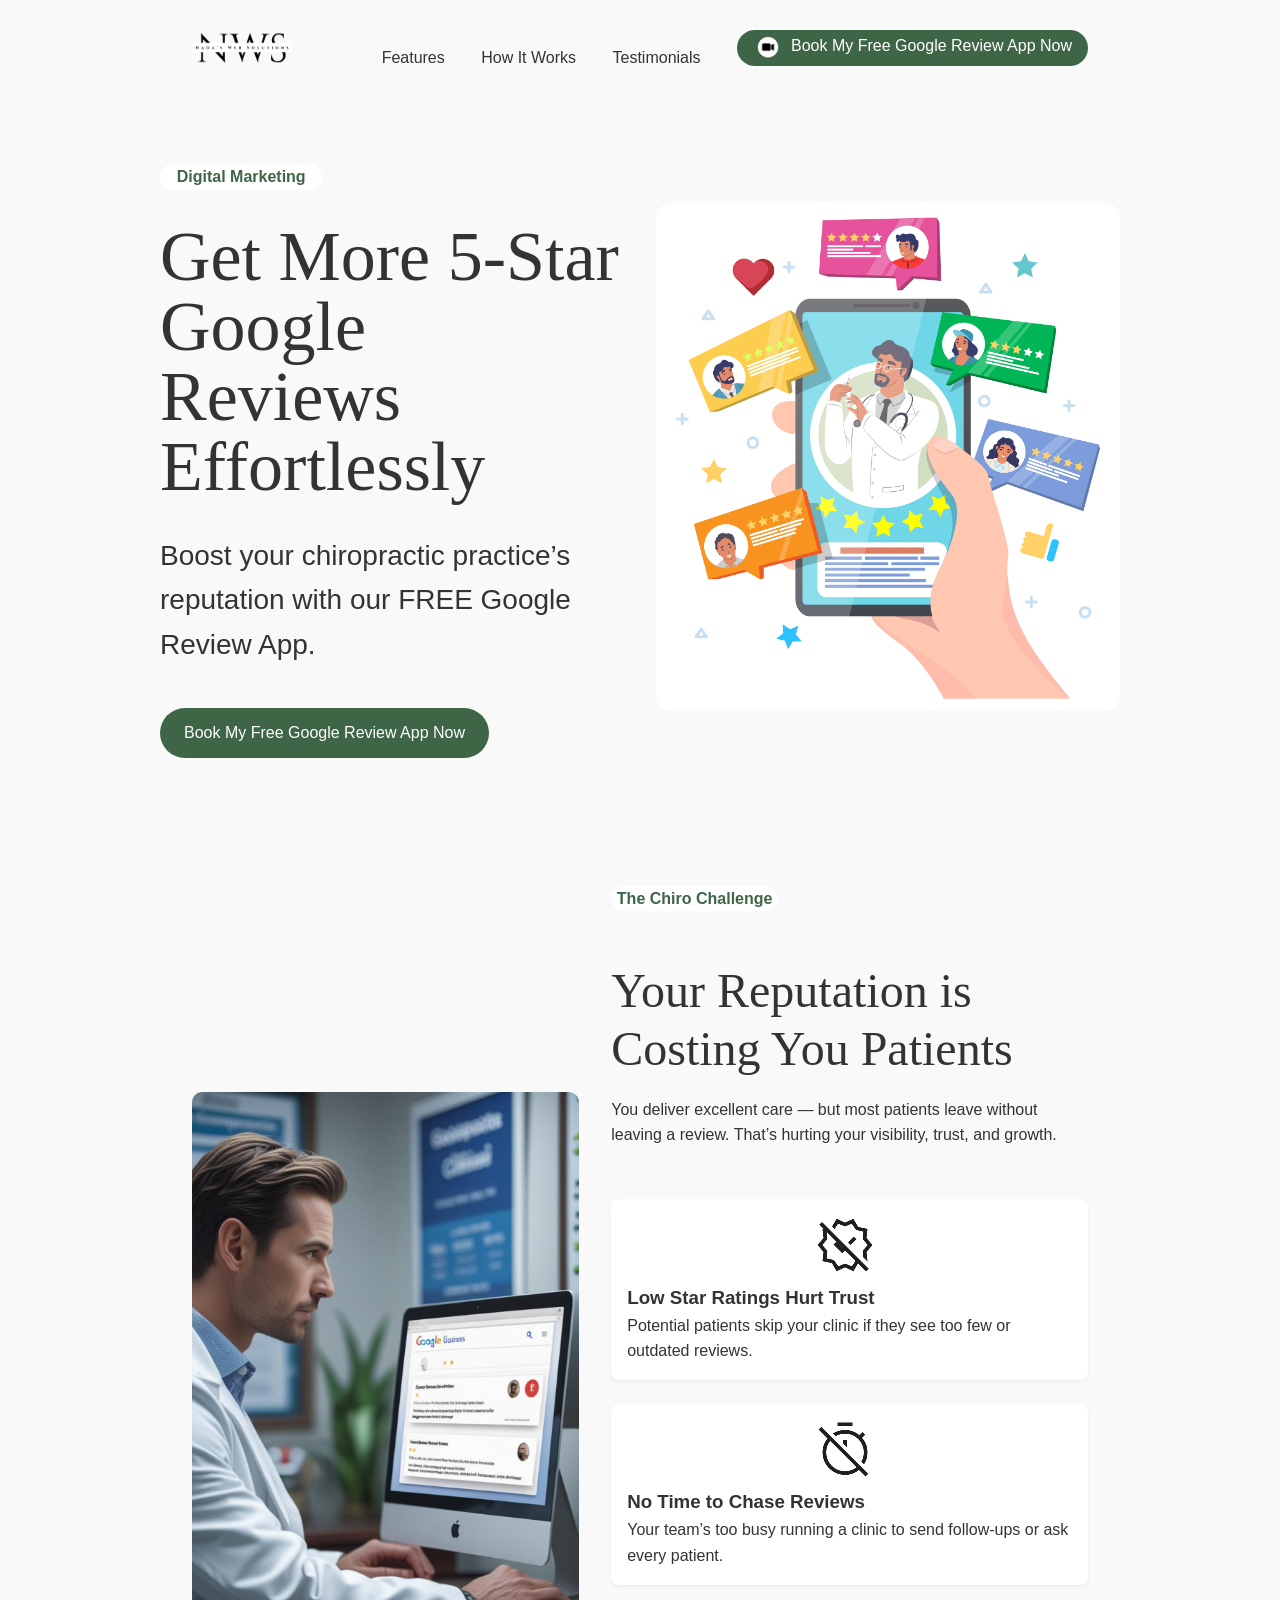
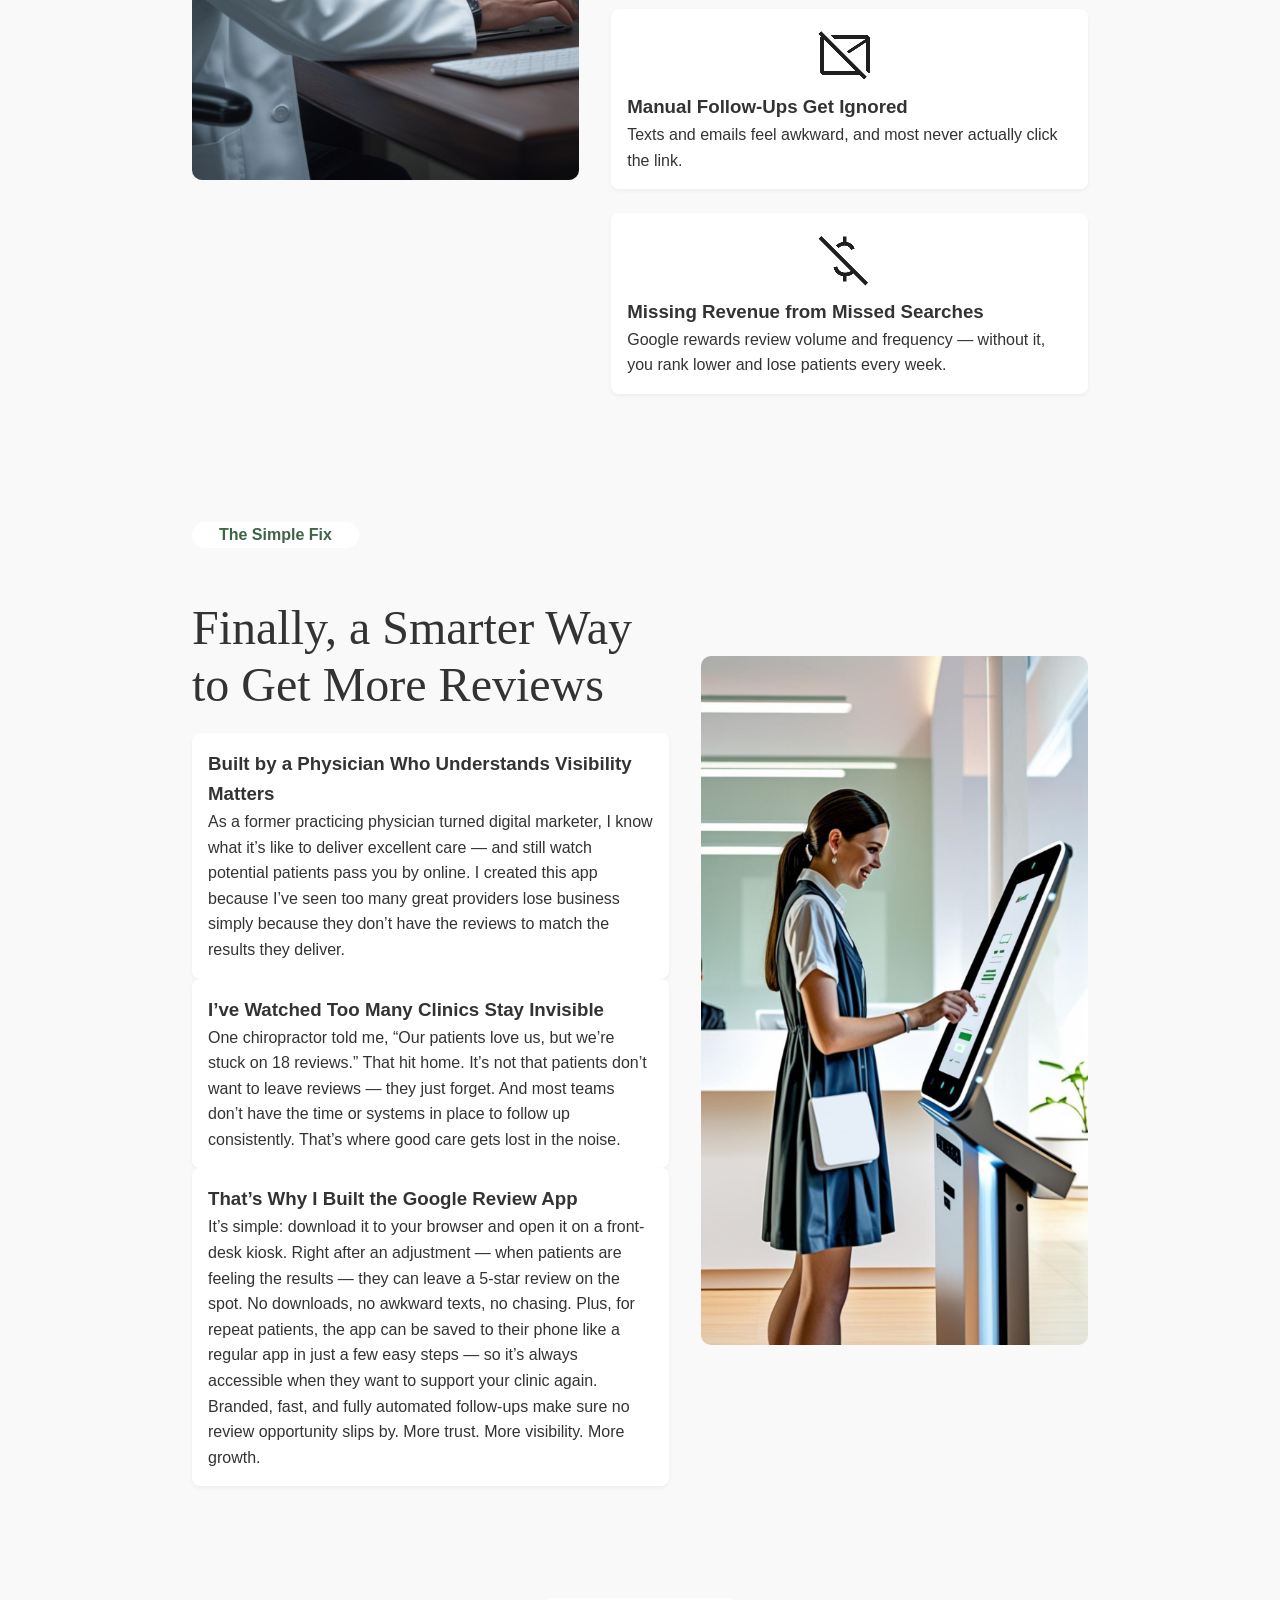
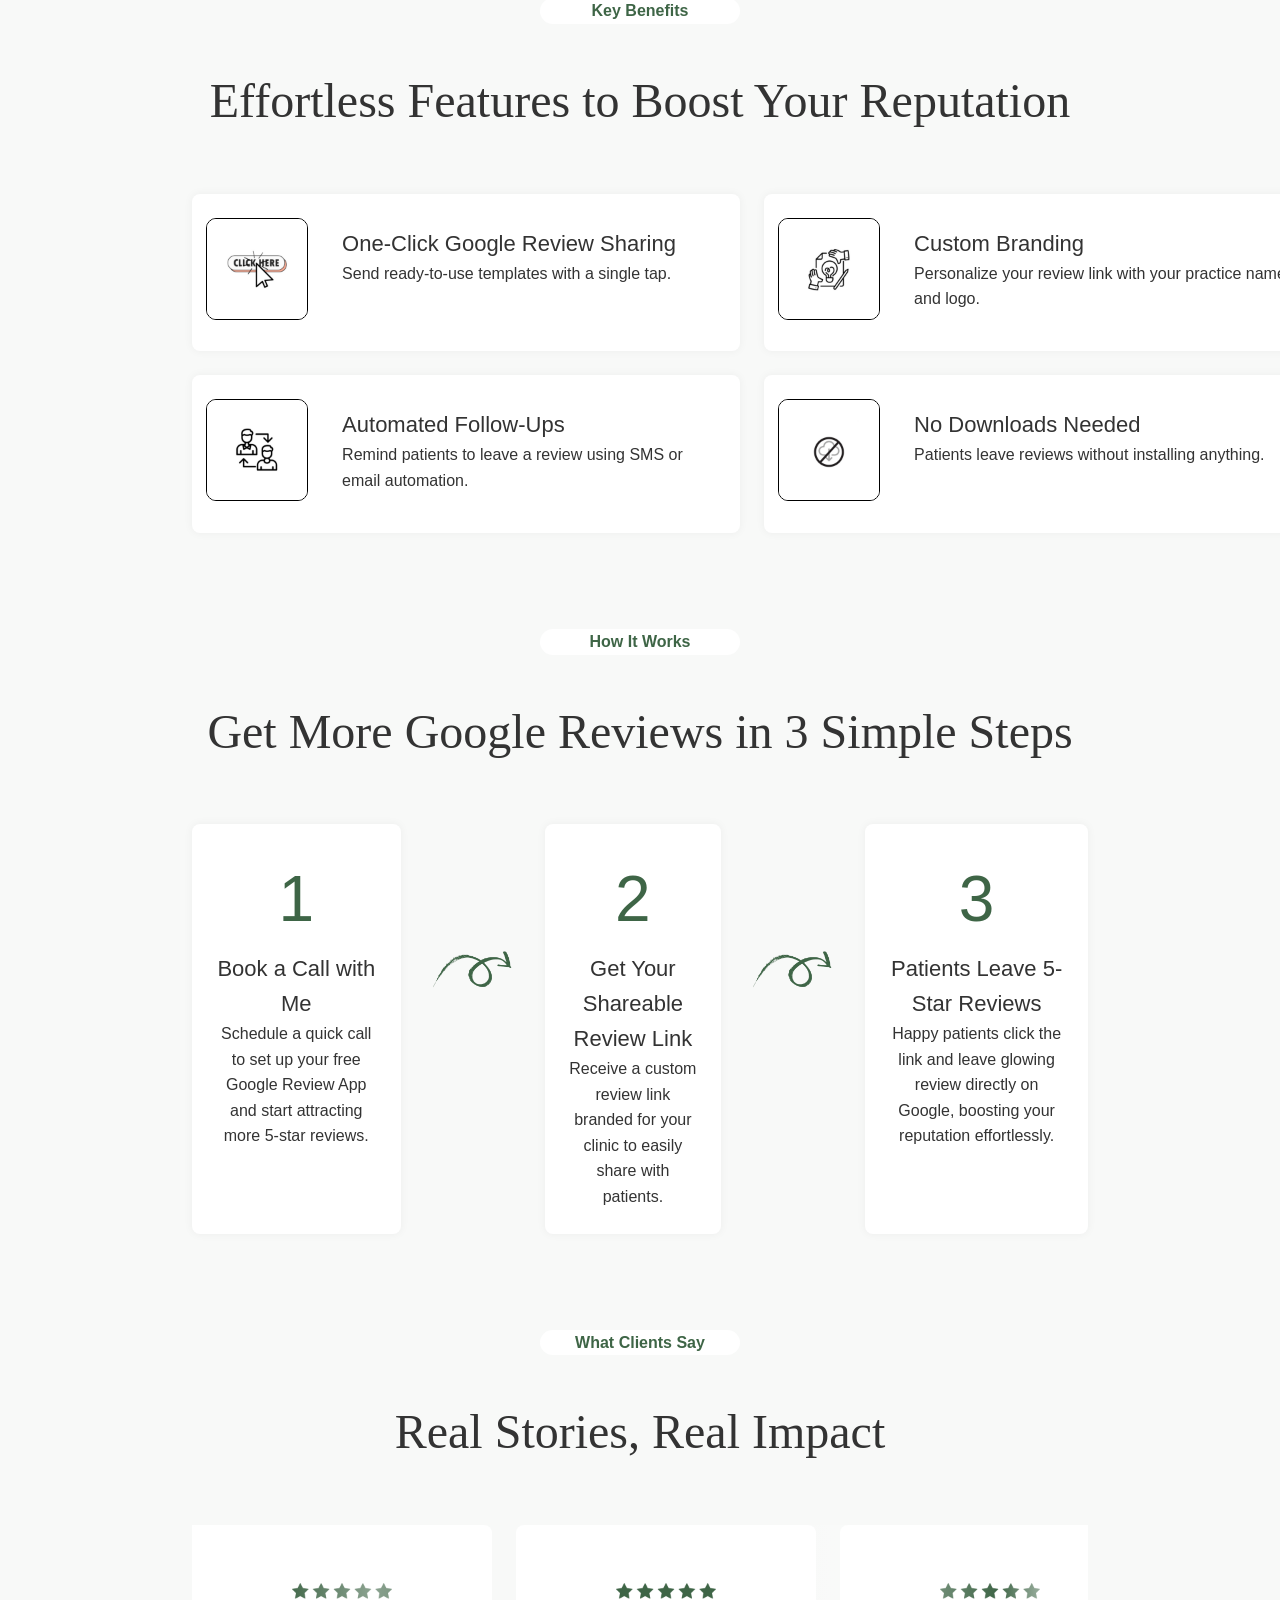
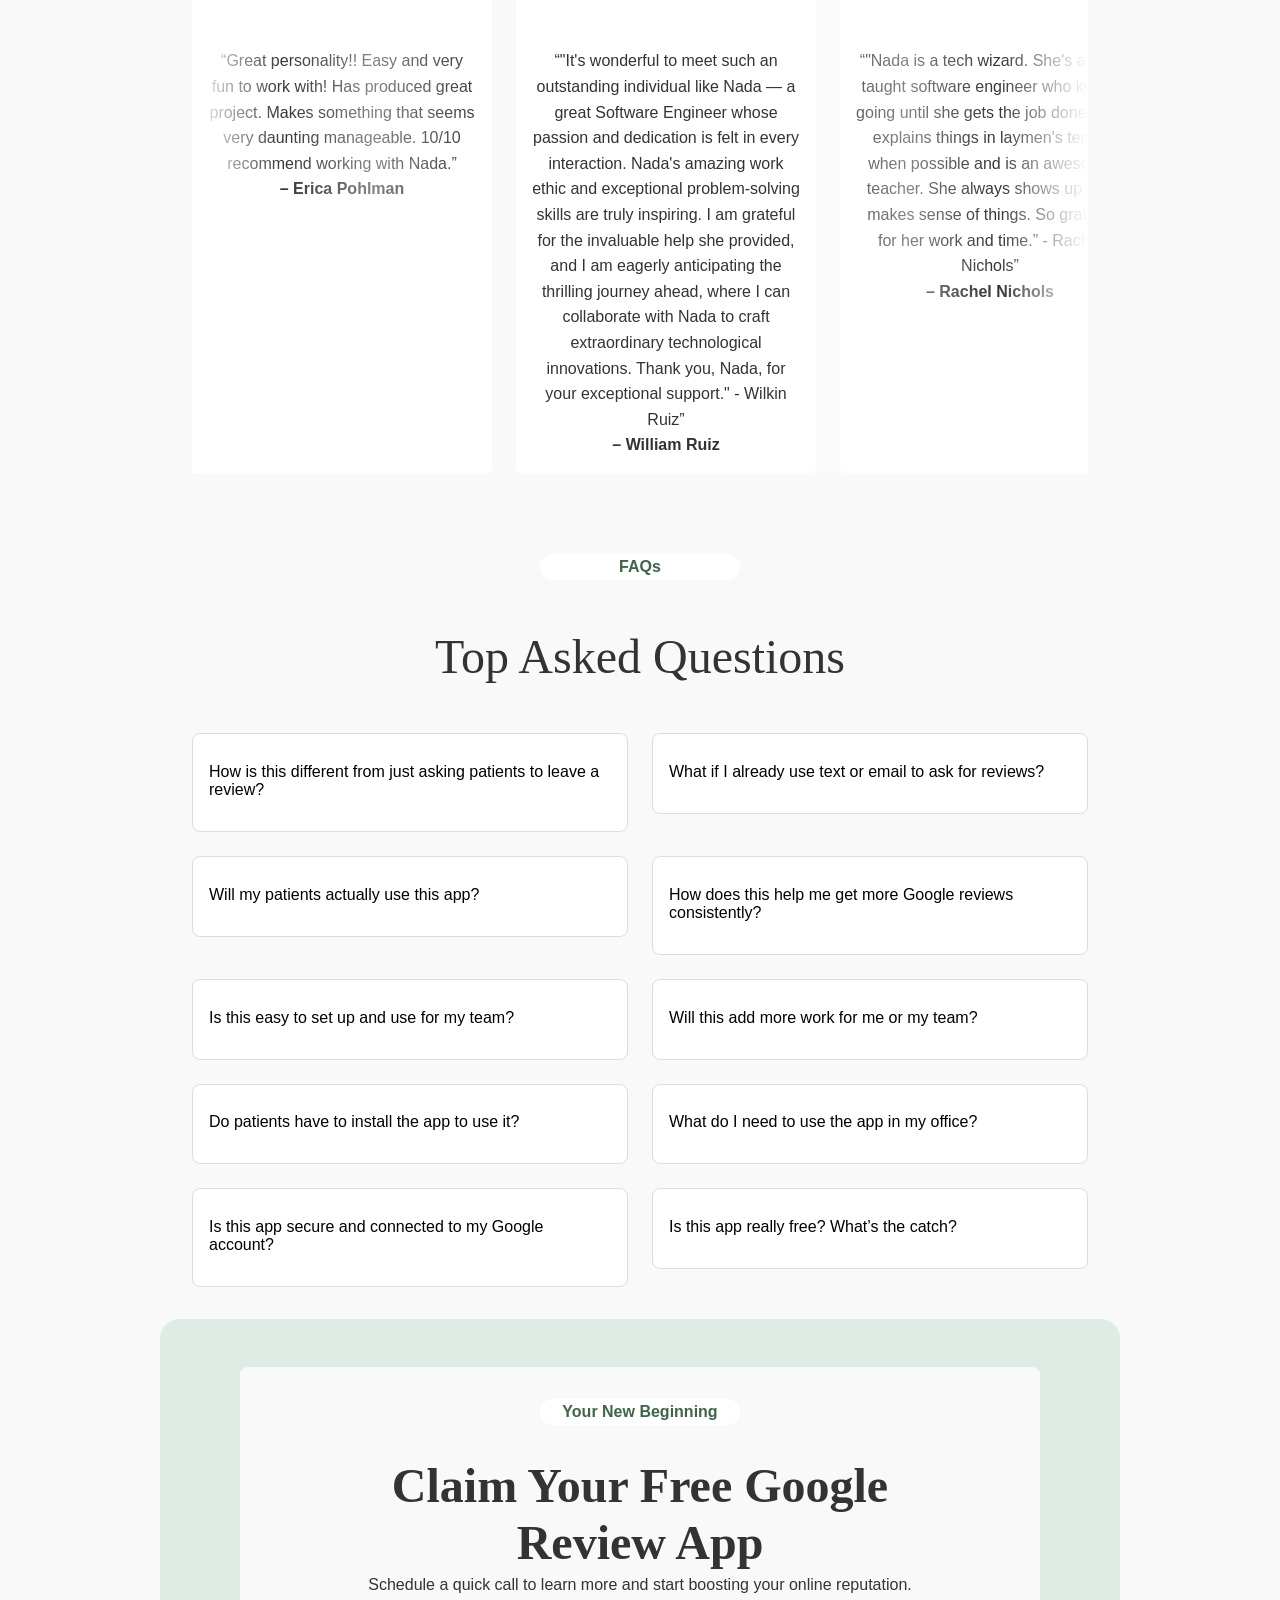
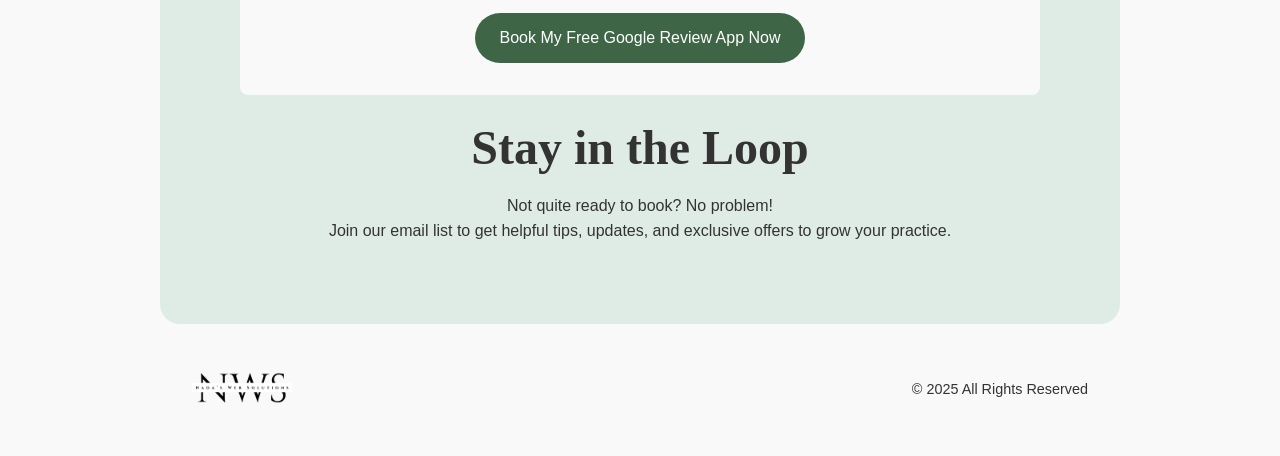
==== index.html @ aa02d586 "Initial commit; committing complete landing page to repo" ====
<!DOCTYPE html>
<html lang="en">
<head>
  <meta charset="UTF-8" />
  <meta name="viewport" content="width=device-width, initial-scale=1.0" />
  <title>Google Review App</title>
  <link rel="icon" href="favicon.png" type="image/png">
  <link rel="stylesheet" href="styles.css" />
</head>
<body>
  <header class="header">
        <div class="logo">
            <img src="Logo.png" alt="Nada's Web Solutions logo" class="logo"/>
        </div>
      
        <button class="menu-toggle" aria-label="Toggle menu">
            <span class="bar top"></span>
            <span class="bar middle"></span>
            <span class="bar bottom"></span>
        </button>

        <nav class="nav">
            <a href="#features">Features</a>
            <a href="#how-it-works">How It Works</a>
            <a href="#testimonials">Testimonials</a>
            <a href="https://calendly.com/ayronadas/30min" class="cta">
                <img src="video.png" alt="icon" class="nav-icon">
                <span class="cta-text">Book My Free Google Review App Now</span>
            </a>
        </nav>
  </header>

  <section class="hero" id="hero">
    <div class="hero-content">
      <h4>Digital Marketing</h4>
      <h1>Get More 5-Star Google Reviews Effortlessly</h1>
      <p>Boost your chiropractic practice’s reputation with our FREE Google Review App.</p>
      <a href="https://calendly.com/ayronadas/30min" class="btn-primary">Book My Free Google Review App Now</a>
    </div>
    <div class="hero-image">
      <img src="GoogelReview.jpg" alt="Illustration of mobile phone showing doctor getting 5-star reviews." />
    </div>
  </section>

  <section class="problem" id="problem">
        <div class="problem-image">
            <img src="problem-image.png" alt=""/>
        </div>
        <div class="problem-text">
            <h4>The Chiro Challenge</h4>
            <h2>Your Reputation is Costing You Patients</h2>
            <p>You deliver excellent care — but most patients leave without leaving a review. That’s hurting your visibility, trust, and growth.</p>
            <div class="problem-grid">
                <div class="problem-box">
                    <div class="problem-box-image">
                        <img src="trust.png" alt=""/>
                    </div>
                    <div>
                        <h3>Low Star Ratings Hurt Trust</h3>
                        <p>Potential patients skip your clinic if they see too few or outdated reviews.</p>
                    </div>
                </div>
                <div class="problem-box">
                    <div class="problem-box-image">
                        <img src="time.png" alt=""/>
                    </div>
                    <div>
                        <h3>No Time to Chase Reviews</h3>
                    <p>Your team’s too busy running a clinic to send follow-ups or ask every patient.</p>
                    </div>
                </div>
                <div class="problem-box">
                    <div class="problem-box-image">
                        <img src="email.png" alt=""/>
                    </div>
                    <div>
                       <h3>Manual Follow-Ups Get Ignored</h3>
                        <p>Texts and emails feel awkward, and most never actually click the link.</p>
                    </div>
                </div>
                <div class="problem-box">
                      <div class="problem-box-image">
                        <img src="money.png" alt=""/>
                    </div>
                    <div>
                        <h3>Missing Revenue from Missed Searches</h3>
                        <p>Google rewards review volume and frequency — without it, you rank lower and lose patients every week.</p>
                    </div>
                </div>
            </div>
        </div>
  </section>

  <section class="solution" id="solution">
    <div class="solution-text">
        <h4>The Simple Fix</h4>
        <h2>Finally, a Smarter Way to Get More Reviews</h2>
        <div class="solution-grid">
            <div class="solution-box">
                <h3>Built by a Physician Who <br class="mobile-break">Understands Visibility Matters</h3>
                <p>As a former practicing physician turned digital marketer, I know what it’s like to deliver excellent care — and still watch potential patients pass you by online. I created this app because I’ve seen too many great providers lose business simply because they don’t have the reviews to match the results they deliver.</p>
            </div>
            <div class="solution-box">
                <h3>I’ve Watched Too <br class="mobile-break">Many Clinics Stay Invisible</h3>
                <p>One chiropractor told me, “Our patients love us, but we’re stuck on 18 reviews.” That hit home. It’s not that patients don’t want to leave reviews — they just forget. And most teams don’t have the time or systems in place to follow up consistently. That’s where good care gets lost in the noise.</p>
            </div>
            <div class="solution-box">
                <h3>That’s Why I Built <br class="mobile-break">the Google Review App</h3>
                <p>It’s simple: download it to your browser and open it on a front-desk kiosk. Right after an adjustment — when patients are feeling the results — they can leave a 5-star review on the spot. No downloads, no awkward texts, no chasing. Plus, for repeat patients, the app can be saved to their phone like a regular app in just a few easy steps — so it’s always accessible when they want to support your clinic again. Branded, fast, and fully automated follow-ups make sure no review opportunity slips by. More trust. More visibility. More growth.</p>
            </div>
        </div>
    </div>
    <div class="solution-image">
        <img src="GoogleReviewApp.png" alt=""/>
    </div>
  </section>

  <section class="features" id="features">
    <h4>Key Benefits</h4>
    <h2>Effortless Features to Boost Your Reputation</h2>
    <div class="features-grid">
      <div class="feature-box">
            <div class="feature-image">
                <img src="oneclick.png"/>
            </div>
            <div class="feature-text">
                <h3>One-Click Google Review Sharing</h3>
                <p>Send ready-to-use templates with a single tap.</p>
            </div>
        </div>
        <div class="feature-box">
            <div class="feature-image">
                <img src="custombranding.png"/>
            </div>
            <div class="feature-text">
                <h3>Custom Branding</h3>
                <p>Personalize your review link with your practice name and logo.</p>
            </div>
        </div>
        <div class="feature-box">
            <div class="feature-image">
                <img src="automated.png"/>
            </div>
            <div class="feature-text">
                <h3>Automated Follow-Ups</h3>
                <p>Remind patients to leave a review using SMS or email automation.</p>
            </div>
      </div>
      <div class="feature-box">
            <div class="feature-image">
                <img src="nodownload.png"/>
            </div>
            <div class="feature-text">
                <h3>No Downloads Needed</h3>
                <p>Patients leave reviews without installing anything.</p>
            </div>
      </div>
    </div>
  </section>

  <section class="how-it-works" id="how-it-works">
    <h4>How It Works</h4>
    <h2>Get More Google Reviews in 3 Simple Steps</h2>
    <div class="steps">
        <div class="step">
            <h3>1</h3>
            <h5>Book a Call with Me</h5>
            <p>Schedule a quick call to set up your free Google Review App and start attracting more 5-star reviews.</p>
        </div>
        <img src="Arrow.png"/>
        <div class="step">
            <h3>2</h3>
            <h5>Get Your Shareable Review Link</h5>
            <p>Receive a custom review link branded for your clinic to easily share with patients.</p>
        </div>
        <img src="Arrow.png"/>
        <div class="step">
            <h3>3</h3>
            <h5>Patients Leave 5-Star Reviews</h5>
            <p>Happy patients click the link and leave glowing review directly on Google, boosting your reputation effortlessly.</p>
        </div>
    </div>
  </section>

  <section class="testimonials" id="testimonials">
    <h4>What Clients Say</h4>
    <h2>Real Stories, Real Impact</h2>
    <div class="testimonial-cards">
        <div class="testimonial-track">
            <div class="testimonial">
                <img src="5-star.png"/>
                <p>“Great personality!! Easy and very fun to work with! Has produced great project. Makes something that seems very daunting manageable. 10/10 recommend working with Nada.”</p>
                <strong>– Erica Pohlman</strong>
            </div>
            <div class="testimonial">
                <img src="5-star.png"/>
                <p>“"It's wonderful to meet such an outstanding individual like Nada — a great Software Engineer whose passion and dedication is felt in every interaction. Nada's amazing work ethic and exceptional problem-solving skills are truly inspiring. I am grateful for the invaluable help she provided, and I am eagerly anticipating the thrilling journey ahead, where I can collaborate with Nada to craft extraordinary technological innovations. Thank you, Nada, for your exceptional support." - Wilkin Ruiz”</p>
                <strong>– William Ruiz </strong>
            </div>
            <div class="testimonial">
                <img src="5-star.png"/>
                <p>“"Nada is a tech wizard. She's a self-taught software engineer who keeps going until she gets the job done. She explains things in laymen's terms when possible and is an awesome teacher. She always shows up and makes sense of things. So grateful for her work and time.” - Rachel Nichols”</p>
                <strong>– Rachel Nichols</strong>
            </div>
            <div class="testimonial">
                <img src="5-star.png"/>
                <p>“"Working with Nada was like dancing through a spectrum of creativity! Her infectious energy and collaborative approach made the entire process a delightful adventure. Her creativity knows no bounds. She's not just a web developer; she's a digital artist who turns dreams into reality!" - Chancello Miller”</p>
                <strong>– Chancello Miller</strong>
            </div>
            <!-- ⬇️ Duplicate them below — exact same content ⬇️ -->
             <div class="testimonial">
                <img src="5-star.png"/>
                <p>“Great personality!! Easy and very fun to work with! Has produced great project. Makes something that seems very daunting manageable. 10/10 recommend working with Nada.”</p>
                <strong>– Erica Pohlman</strong>
            </div>
            <div class="testimonial">
                <img src="5-star.png"/>
                <p>“"It's wonderful to meet such an outstanding individual like Nada — a great Software Engineer whose passion and dedication is felt in every interaction. Nada's amazing work ethic and exceptional problem-solving skills are truly inspiring. I am grateful for the invaluable help she provided, and I am eagerly anticipating the thrilling journey ahead, where I can collaborate with Nada to craft extraordinary technological innovations. Thank you, Nada, for your exceptional support." - Wilkin Ruiz”</p>
                <strong>– William Ruiz </strong>
            </div>
            <div class="testimonial">
                <img src="5-star.png"/>
                <p>“"Nada is a tech wizard. She's a self-taught software engineer who keeps going until she gets the job done. She explains things in laymen's terms when possible and is an awesome teacher. She always shows up and makes sense of things. So grateful for her work and time.” - Rachel Nichols”</p>
                <strong>– Rachel Nichols</strong>
            </div>
            <div class="testimonial">
                <img src="5-star.png"/>
                <p>“"Working with Nada was like dancing through a spectrum of creativity! Her infectious energy and collaborative approach made the entire process a delightful adventure. Her creativity knows no bounds. She's not just a web developer; she's a digital artist who turns dreams into reality!" - Chancello Miller”</p>
                <strong>– Chancello Miller</strong>
            </div>
        </div>
    </div>
  </section>

  <section class="faqs" id="faqs">
    <h4>FAQs</h4>
    <h2>Top Asked Questions</h2>
    <div class="faq-flex">
        <div class="faq-item">
            <button class="faq-question">How is this different from just asking patients to leave a review?</button>
            <div class="faq-answer">Verbal reminders rely on memory—both yours and the patient’s. The app removes every step of friction: patients tap once, land directly on your Google‑review form, and can even do it later from their own device.</div>
        </div>
        <div class="faq-item">
            <button class="faq-question">What if I already use text or email to ask for reviews?</button>
            <div class="faq-answer">Perfect—that makes the app even more powerful. Instead of pasting a long Google URL, you text or email your branded app link or QR code for faster results.</div>
        </div>
        <div class="faq-item">
            <button class="faq-question">Will my patients actually use this app?</button>
            <div class="faq-answer">Yes. The app is a Progressive Web App—it opens instantly in any browser and looks just like a native app. No app‑store download, no login. Patients either tap the button or scan the QR code—both actions they already understand. Clinics using this see a review completion rate of 20–30 %, compared with the typical 2–5 % from plain links.</div>
        </div>
        <div class="faq-item">
            <button class="faq-question">How does this help me get more Google reviews consistently?</button>
            <div class="faq-answer">Consistency comes from three things: simplicity, habit, and visibility. The app is simple (one tap), fits naturally into daily habits (checkout desk, post‑visit text), and stays visible on a patient’s home screen if they install it. That turns occasional reminders into a rinse‑and‑repeat system that compounds reviews every week.</div>
        </div>
        <div class="faq-item">
            <button class="faq-question">Is this easy to set up and use for my team?</button>
            <div class="faq-answer">Absolutely. Setup takes under 10 minutes: scan a QR code, tap “Add to Home Screen,” and you’re done. We provide a quick‑start PDF for staff and can even walk you through installation on a call. After that it’s as easy as opening any webpage.</div>
        </div>
        <div class="faq-item">
            <button class="faq-question">Will this add more work for me or my team?</button>
            <div class="faq-answer">No extra workload—only smoother workflow. You’re already asking for reviews; the app just makes it one‑tap instead of a multi‑step chore. Most clinics add it to an existing tablet or phone at checkout and let patients do the rest.</div>
        </div>
        <div class="faq-item">
            <button class="faq-question">Do patients have to install the app to use it?</button>
            <div class="faq-answer">Installation is optional. The app works instantly in‑browser, so even patients who never install it can leave a review in one tap. Installing simply keeps the shortcut on their phone for future visits or referrals.</div>
        </div>
        <div class="faq-item">
            <button class="faq-question">What do I need to use the app in my office?</button>
            <div class="faq-answer">Any internet‑connected device works: a phone, tablet, or desktop computer. If you prefer printed materials, just display the included QR code—no tech purchase required.</div>
        </div>
        <div class="faq-item">
            <button class="faq-question">Is this app secure and connected to my Google account?</button>
            <div class="faq-answer">The app never asks for or stores login credentials. It only opens your public Google review form—exactly the same page patients would see if they Googled you. All hosting is secured (HTTPS) and follows Google’s own PWA standards.</div>
        </div>
        <div class="faq-item">
            <button class="faq-question">Is this app really free? What’s the catch?</button>
            <div class="faq-answer">Yes, it’s 100 % free. We provide it as a value‑first tool to help you grow. If you love the results—and most clinics do—we can later discuss advanced services like local‑SEO campaigns or website optimization. Until then, enjoy the app and the extra reviews!</div>
        </div>
    </div>
  </section>

  <section class="cta-section" id="cta-section">
        <div class="cta-box">
            <h4>Your New Beginning</h4>
            <h3>Claim Your Free Google Review App</h3>
            <p>Schedule a quick call to learn more and start boosting your online reputation.</p>
            <a href="https://calendly.com/ayronadas/30min" class="btn-primary">Book My Free Google Review App Now</a>
        </div>
        <div class="cta-afterbox">
            <h3>Stay in the Loop</h3>
            <p>Not quite ready to book? No problem!</p>
            <p>Join our email list to get helpful tips, updates, and exclusive offers to grow your practice.</p>
        </div>
        <div class="form-wrapper">
            <script async data-uid="a9a47a7f6c" src="https://nadas-web-solutions.kit.com/a9a47a7f6c/index.js"></script>
        </div>
    </section>

  <footer class="footer">
    <img src="Logo.png" class="logo"/>
    <p>© 2025 All Rights Reserved</p>
  </footer>

  <script src="app.js" defer></script>

</body>
</html>
---- styles.css ----
/* Base Reset */
* {
  margin: 0;
  padding: 0;
  box-sizing: border-box;
}
html {
  scroll-behavior: smooth;
}
body {
  font-family: 'Segoe UI', sans-serif;
  line-height: 1.6;
  color: #333;
  background-color: #f8f9f8;
  width: 75%;
  margin: 0 auto;
}
h1 {
    font-size: 70px;
    font-family: 'Satoshi';
    line-height: 1;
    font-weight: 400;
    margin: 2rem 0;
}
h2 {
    font-size: 48px;
    font-family: 'Satoshi';
    font-weight: 400;
    line-height: 1.2;
}
h4 {
    background-color:white;
    width: 35%;
    border-radius: 20px;
    color: #3e6546;
    margin-bottom: 2rem;
    text-align: center;
    padding-left: 2px;
    padding-right: 2px;
}
a {
  text-decoration: none;
  color: inherit;
}
.hero-content p {
    font-size: 28px;
    margin-bottom: 1.5rem;
}
.btn-primary {
  background-color: #3e6546;
  color: #fff;
  padding: 0.75rem 1.5rem;
  border-radius: 25px;
  display: inline-block;
  margin-top: 1rem;
}

/* Header */
.header {
  position: sticky;
  width: 100%;
  top: 0;
  z-index: 999;
  display: flex;
  justify-content: space-between;
  align-items: center;
  padding: 0 2rem;
  background: transparent;
  transition: background 0.3s ease, backdrop-filter 0.3s ease;
}
.header.scrolled {
  backdrop-filter: blur(10px);
  -webkit-backdrop-filter: blur(10px);
  box-shadow: 0 2px 4px rgba(0, 0, 0, 0.05);
}
.logo {
  width: 100px;
  height: 100px;
}
.nav a {
  margin-left: 2rem;
}
.cta {
  background: #3e6546;
  color: #fff;
  padding: 0.2rem 1rem;
  border-radius: 20px;
  display: inline-flex;
  align-items: center;
  gap: 0.5rem;
}
.cta span {
  display: inline-block;   
  padding-bottom: 0.2rem;
}

.cta .nav-icon {
  width: 30px;   /* adjust size as needed */
  height: 30px;
  object-fit: contain;
}

/* Hero Section */
.hero {
  display: flex;
  justify-content: space-between;
  align-items: center;
  padding: 4rem 0;
}
.hero-content {
  flex: 1;
  flex-direction: column;
  padding-right: 2rem;
  gap: 2rem;
}
.hero-image {
  flex: 1;
  text-align: right;
}
.hero-image img {
  max-width: 100%;
  border-radius: 15px;
}

/* Problem*/
.problem {
  display: flex;
  flex-wrap: wrap;
  gap: 2rem;
  padding: 4rem 2rem;
  align-items: center;
}
.problem-text {
  flex: 1 1 50%;
  display: flex;
  flex-direction: column;
  gap: 1.2rem;
}

.problem-box {
  background-color: #ffffff;
  padding: 1rem;
  border-radius: 8px;
  box-shadow: 0 2px 4px rgba(0, 0, 0, 0.05);
}
.problem-image {
  flex: 1 1 40%;
  text-align: center;
}
.problem-image img {
  width: 500px;
  max-width: 100%;
  height: auto;
  border-radius: 10px;
}
.problem-grid {
  display: grid;
  grid-template-columns: repeat(auto-fit, minmax(260px, 1fr));
  gap: 1.5rem;
  margin-top: 2rem;
}
.problem-box-image {
  width: 70px;
  margin: 0 auto;
}

/* Solution */
.solution {
  display: flex;
  flex-wrap: wrap;
  gap: 2rem;
  padding: 4rem 2rem;
  align-items: center;
}
.solution-text {
  flex: 1 1 50%;
  display: flex;
  flex-direction: column;
  gap: 1.2rem;
}
.solution-box {
  background-color: #ffffff;
  padding: 1rem;
  border-radius: 8px;
  box-shadow: 0 2px 4px rgba(0, 0, 0, 0.05);
}
.solution-image {
  flex: 1 1 40%;
  text-align: center;
}
.solution-image img {
  width: 500px;
  max-width: 100%;
  height: auto;
  border-radius: 10px;
}

/* Features */
.features {
  text-align: center;
  padding: 3rem 2rem;
}
.features-grid {
  display: grid;
  grid-template-columns: repeat(2, 1fr);;
  gap: 1.5rem;
  margin-top: 2rem;
}
.feature-box {
  display: flex;
  flex-direction: row;
  background-color: #ffffff;
  padding: 1.5rem;
  border-radius: 8px;
  box-shadow: 0 0 10px rgba(0,0,0,0.05);
}
.feature-image img {
  width: 150px;
  max-width: 100%;
  height: auto;
  border-radius: 10px;
  border: solid black 1px;
  margin-left: -20px;
}
.feature-text {
  text-align: left;
  width: 500px;
  max-width: 100%;
  height: auto;
  padding-left: 1.5rem;
}
.feature-text h3 {
  text-align: left;
  font-size: 22px;
  font-weight: 500;
  margin-top: 0.5rem;
}
.features h2 {
    margin-bottom: 4rem;
}
.features h4 {
    margin: 0 auto;
    margin-bottom: 3rem;
    width: 200px;
}

/* How It Works */
.how-it-works {
  padding: 3rem 2rem;
  text-align: center;
}
.steps {
  display: flex;
  justify-content: center;
  gap: 2rem;
  margin-top: 4rem;
}
.step {
  max-width: 250px;
  background-color: #ffffff;
  padding: 1.5rem;
  border-radius: 8px;
  box-shadow: 0 0 10px rgba(0,0,0,0.05);
}
.step h3 {
  color: #3e6546;
  font-size: 64px;
  font-weight: 400;
}
.step h5 {
    font-size: 22px;
    font-weight: 500;
}
.steps img {
    margin-top: 7rem;
    width: 80px;
    height: 80px;
}
.how-it-works h4 {
    margin: 0 auto;
    margin-bottom: 3rem;
    width: 200px;
}

/* Testimonials */
.testimonials {
  padding: 3rem 2rem;
  text-align: center;
  overflow: hidden;
}

.testimonials h4 {
  margin: 0 auto 3rem;
  width: 200px;
}

.testimonials h2 {
  margin-bottom: 4rem;
}

.testimonial-cards {
  overflow: hidden;
  position: relative;
}

.testimonial-cards::before,
.testimonial-cards::after {
  content: "";
  position: absolute;
  top: 0;
  width: 300px; /* width of the blur edge */
  height: 100%;
  z-index: 2;
  pointer-events: none; /* So it doesn’t block clicks */
}

.testimonial-cards::before {
  left: 0;
  background: linear-gradient(to right, rgba(255, 255, 255, 1)0%, rgba(255, 255, 255, 0)30%, rgba(255, 255, 255, 0.4) 60%, rgba(255, 255, 255, 0) 100%);
}

.testimonial-cards::after {
  right: 0;
  background: linear-gradient(to left, rgba(255, 255, 255, 1)0%, rgba(255, 255, 255, 0)30%, rgba(255, 255, 255, 0.4) 60%, rgba(255, 255, 255, 0) 100%);
}

.testimonial-track {
  display: flex;
  margin-right: 20px;
  width: max-content;
  animation: scrollTestimonials 40s linear infinite;
}

.testimonial {
  flex: 0 0 300px;
  margin-right: 1.5rem;
  background: #ffffff;
  padding: 1rem;
  border-radius: 8px;
  box-sizing: border-box;
}

.testimonial img {
    width: 100px;
}

@keyframes scrollTestimonials {
  0% {
    transform: translateX(0%);
  }
  100% {
    transform: translateX(-50%);
  }
}


/* Frequently Asked Questions */
.faqs {
    max-width: 1100px;
    margin: auto;
    padding: 2rem;

}
.faqs h4 {
    margin: 0 auto;
    margin-bottom: 3rem;
    width: 200px;
}
.faqs h2 {
    text-align: center;
    margin-bottom: 3rem;
}
.faq-flex {
  display: flex;
  flex-wrap: wrap;
  gap: 1.5rem;
  align-items: flex-start;
}

.faq-item {
  flex: 1 1 calc(50% - 1rem);
  border: 1px solid #ddd;
  border-radius: 8px;
  background: #ffffff;
  overflow: hidden;
  align-self: flex-start;
}

.faq-question {
  width: 100%;
  background: none;
  border: none;
  text-align: left;
  padding: 1rem;
  font-weight: 500;
  cursor: pointer;
  font-size: 1rem;
  outline: none;
  display: flex;              
  align-items: center; 
  margin-top: 0.8rem;
       
}

.faq-answer {
  max-height: 0;
  overflow: hidden;
  transition: max-height 0.3s ease;
  margin-left: 1rem;
  margin-right: 1rem;
  margin-bottom: 1rem;
  text-align: justify;
}

.faq-item.open .faq-answer {
   max-height: 500px;
}

@keyframes fadeIn {
  from { opacity: 0; transform: translateY(-5px); }
  to { opacity: 1; transform: translateY(0); }
}

@media (max-width: 768px) {
  .faq-item {
    flex: 1 1 100%;
  }
}

/* Call to Action Section */
.cta-section {
  background: #dfece6;
  padding: 3rem 2rem;
  text-align: center;
  border-radius: 20px;
}
.cta-box {
  max-width: 800px;
  margin: 0 auto;
  background: #f8f9f8;
  padding: 2rem 6rem;
  border-radius: 8px;
}
.cta-section h4 {
   margin: 0 auto;
    margin-bottom: 2rem;
    width: 200px; 
}
.cta-section h3 {
    margin-top: 1.5rem;
    font-size: 48px;
    line-height: 1.2;
    font-family: 'Satoshi';
}
.cta-afterbox{
    max-width: 800px;
    margin: 0 auto;
}
.cta-afterbox h3 {
    margin-bottom: 1rem;
}
.form-wrapper {
  justify-content: center;
  align-items: center;
  margin-top: 2rem;
  max-width: 800px;          /* limit max width */
  margin-left: auto;         /* center horizontally */
  margin-right: auto;
  /* add flex and justify center to center form content */
  display: flex;
  justify-content: center;
}

/* Footer */
.footer {
   display: flex;
  justify-content: space-between; /* put items at far ends */
  align-items: center;            /* vertically center them */
  padding: 1rem 2rem;
  font-size: 0.9rem;
  max-width: 1200px;              /* match your page content width */
  margin: 0 auto;                 /* center the footer itself */
  width: 100%;
}

.menu-toggle {
  display: none;
  flex-direction: column;
  justify-content: space-between;
  align-items: center;
  cursor: pointer;
  width: 40px;
  height: 40px;
  background: none;
  border: none;
  position: fixed;
  top: 1rem;
  right: 1rem;
  z-index: 1100;
}

.menu-toggle .bar {
  width: 25px;
  height: 3px;
  background-color: #333;
  margin: 5px 0;
  transition:all 0.3s ease-in-out;
  transform-origin: center;
  border-radius: 2px;
  display: block;
}

.menu-toggle.open .top {
  transform: rotate(45deg) translate(5px, 5px);
}

.menu-toggle.open .middle {
  opacity: 0;
}

.menu-toggle.open .bottom {
  transform: rotate(-45deg) translate(14px, -14px);
}

/* Hide the break on desktop */
.mobile-break {
  display: none;
}

/* Responsive adjustments for screens smaller than 768px */
@media (max-width: 768px) {
  body {
    width: auto;
    padding: 0 1rem;
  }

  h1 {
    font-size: 36px;
    margin: 1.5rem 0;
    text-align: center;
  }

  h2 {
    font-size: 28px;
  }

  h4 {
    width: 90%;  /* avoid fixed width on small */
    padding: 0.5rem 1rem;
    margin: 0 auto;
  }

  .hero {
    flex-direction: column;
    padding: 2rem 0;
  }

  .hero-content {
    padding-right: 0;
  }

  .hero-content p {
    line-height: 1.3;
    margin-bottom: 1.5rem;
    text-align: center;
    font-size: 24px;
  }

  .btn-primary {
    font-size: 15px;
    font-weight: 700;
    margin: 0 auto;
    display: block; /* ADD THIS */
  text-align: center;
  width: fit-content;
  }

  .hero-image {
    margin-top: 1.5rem;
  }

  .problem,
  .solution {
    flex-direction: column;
    padding: 2rem 0;
  }

  .problem-image,
  .solution-image {
    flex: 1 1 100%;
    text-align: center;
    margin-bottom: 1.5rem;
  }

  .problem-image img,
  .solution-image img {
    width: 100%;
    max-width: 300px; /* scale images down */
  }

  .problem-text,
  .solution-text {
    flex: 1 1 100%;
  }

  .problem-text h2, .problem-text p, .problem-box h3, .solution-text h2, .solution-box h3, .solution-box p, .feature-text h3 {
    text-align: center;
  }

  .solution-text h4, .solution-text h2, .problem-text h4, .problem-text h2 {
    margin-bottom: 2rem;
  }

  .features-grid {
    grid-template-columns: 1fr;  /* stack feature boxes */
  }

  .feature-box {
    flex-direction: column;
    align-items: center;
    text-align: center;
  }

  .feature-text {
    width: 100%;
    padding-left: 0;
    margin-top: 1rem;
    text-align: center;
  }

  .feature-image {
    display: flex;
    justify-content: center;
    align-items: center;
    width: 100%; /* make sure it takes full width */
    margin-bottom: 1rem; /* optional spacing */
  }

  .feature-image img {
    margin: 0 auto;
  }

  .steps {
    flex-direction: column;
    gap: 1.5rem;
  }

  .steps {
    flex-direction: column;
    align-items: center; /* centers everything including arrows */
    text-align: center;
  }

  .steps img {
    margin: 1rem 0;
    transform: rotate(90deg); /* optional: rotate arrows if they’re horizontal */
    width: 40px; /* adjust as needed */
    height: auto;
  }

  .step {
    max-width: 90%;
  }

  .step h3 {
    font-size: 40px;
  }

  .cta-box {
    padding: 1rem 2rem;
    max-width: 100%;
  }

  .cta-section h3 {
    font-size: 28px;
  }

  .form-wrapper {
    flex-direction: column;
    gap: 1rem;
  }

  /* Footer layout stack */
  .footer {
    flex-direction: column;
    gap: 1rem;
    text-align: center;
  }
}

@media (max-width: 768px) {
  /* ...existing mobile styles... */

  .menu-toggle {
    display: flex !important; /* Moved here to activate only on mobile */
  }

  .nav {
    font-size: 20px;
    display: none;
    flex-direction: column;
    background: white;
    position: absolute;
    top: 100%;
    right: 0;
    width: 100%;
    padding: 1.5rem;
    padding-left: 0;
    gap: 1.5rem;
    box-shadow: 0 4px 10px rgba(0, 0, 0, 0.1);
    border-radius: 20px;
  }

  .cta-text {
    font-size: 12px;
    font-weight: 700;
  }

  .nav.show {
    display: flex;
    max-height: 400px;
  }

  /* show the break only on small screens */
  .mobile-break {
    display: inline;
  }
}
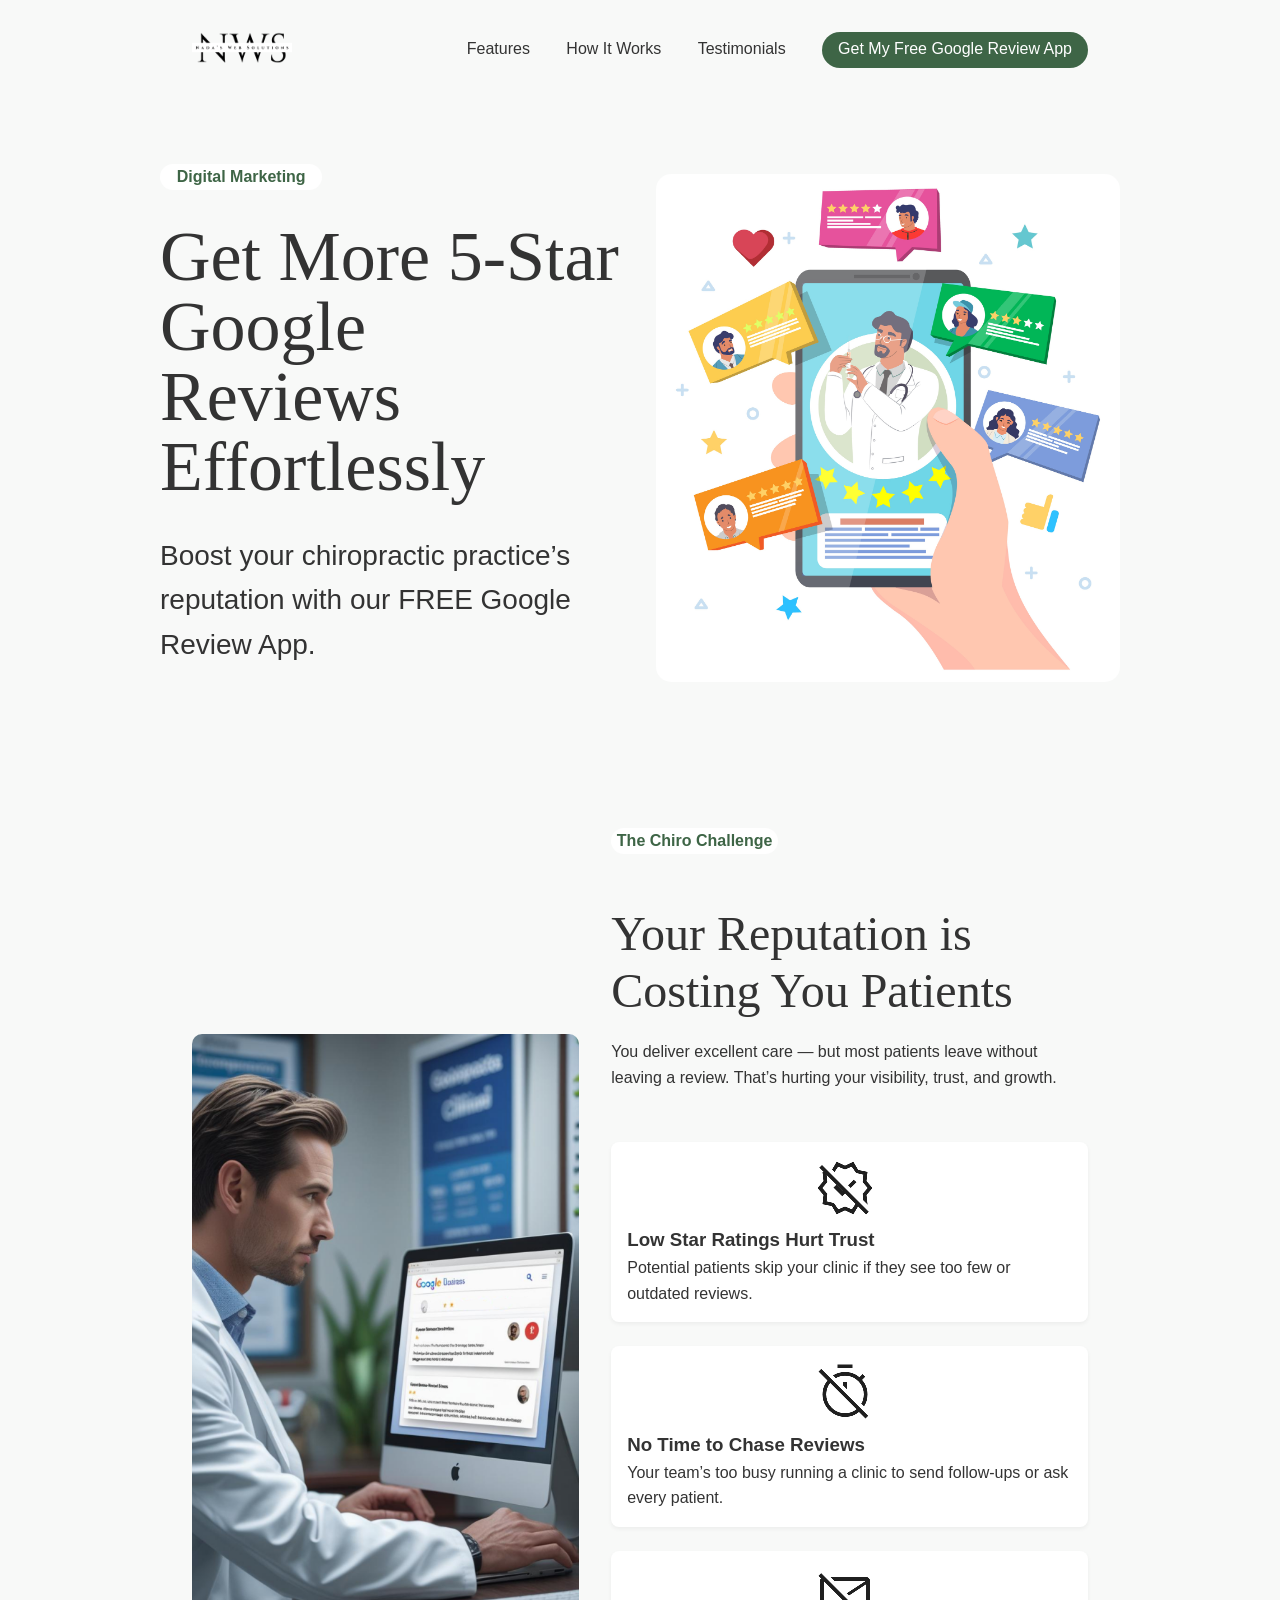
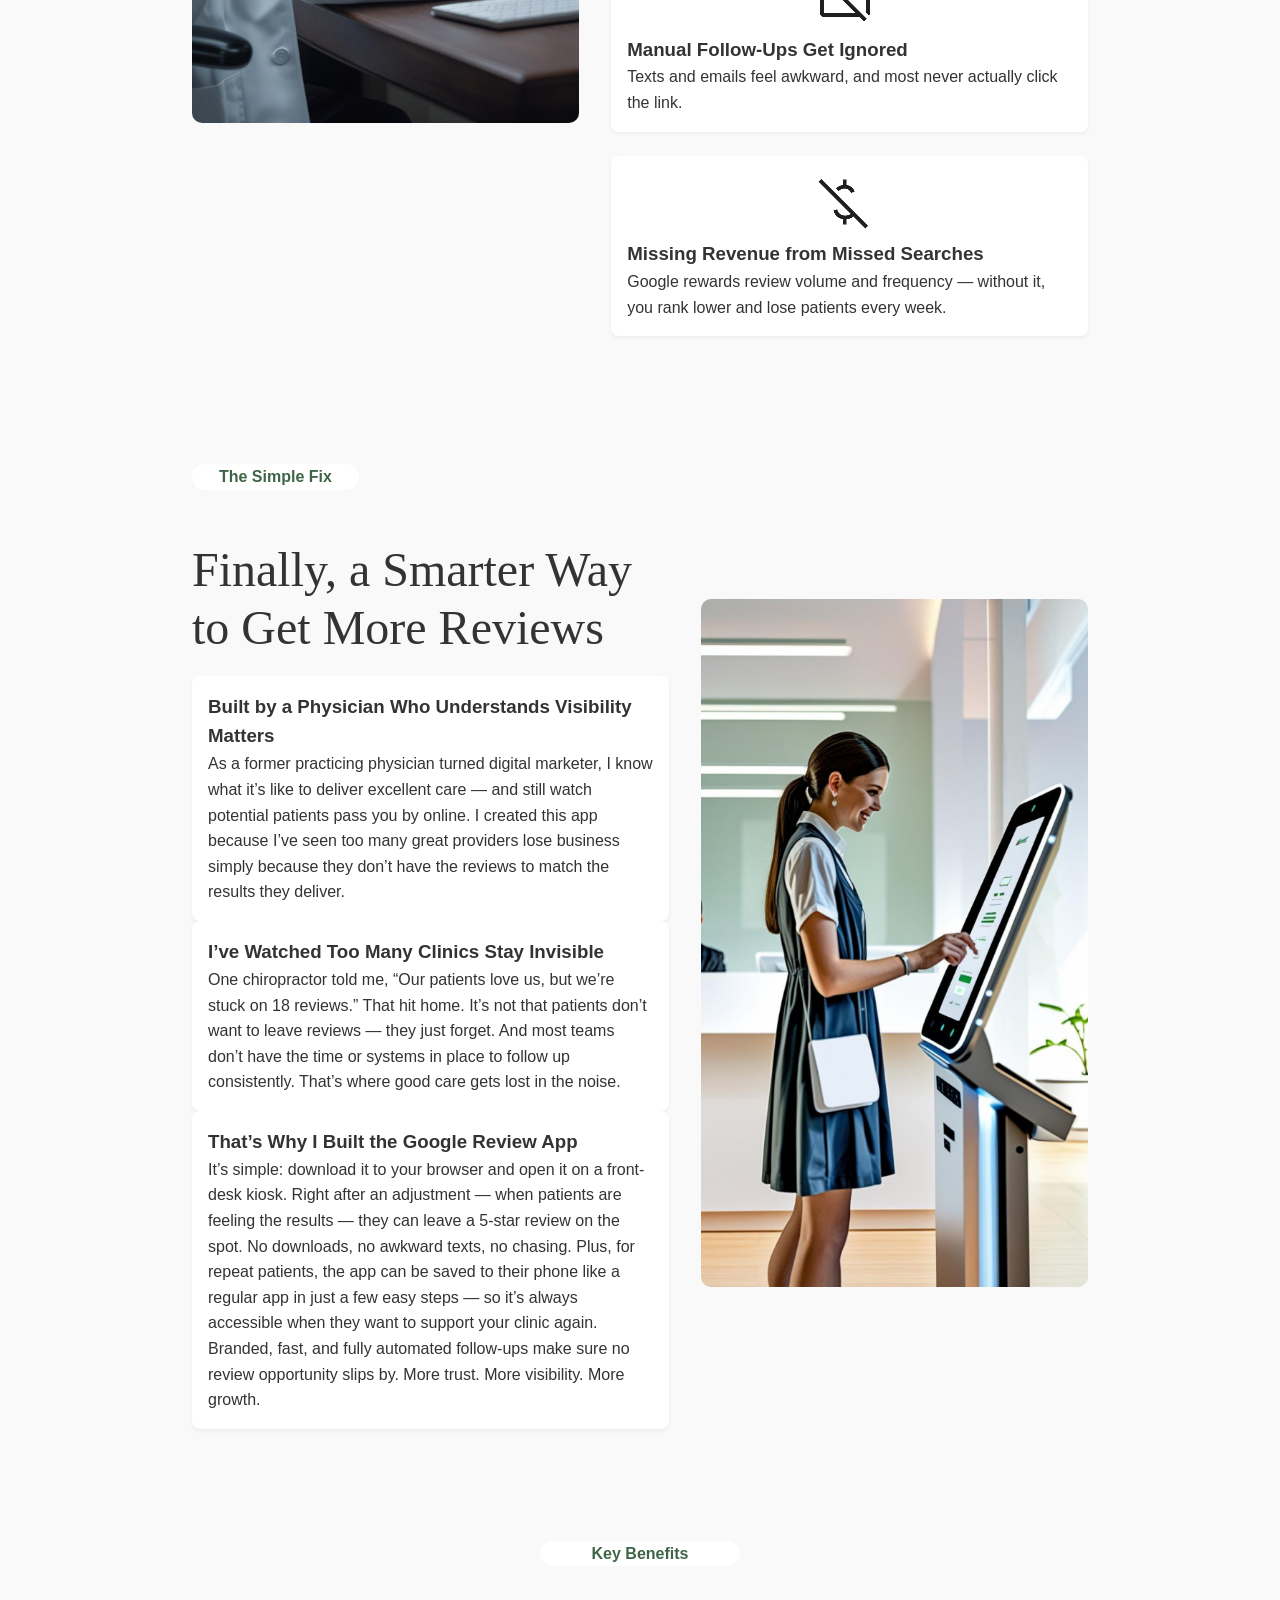
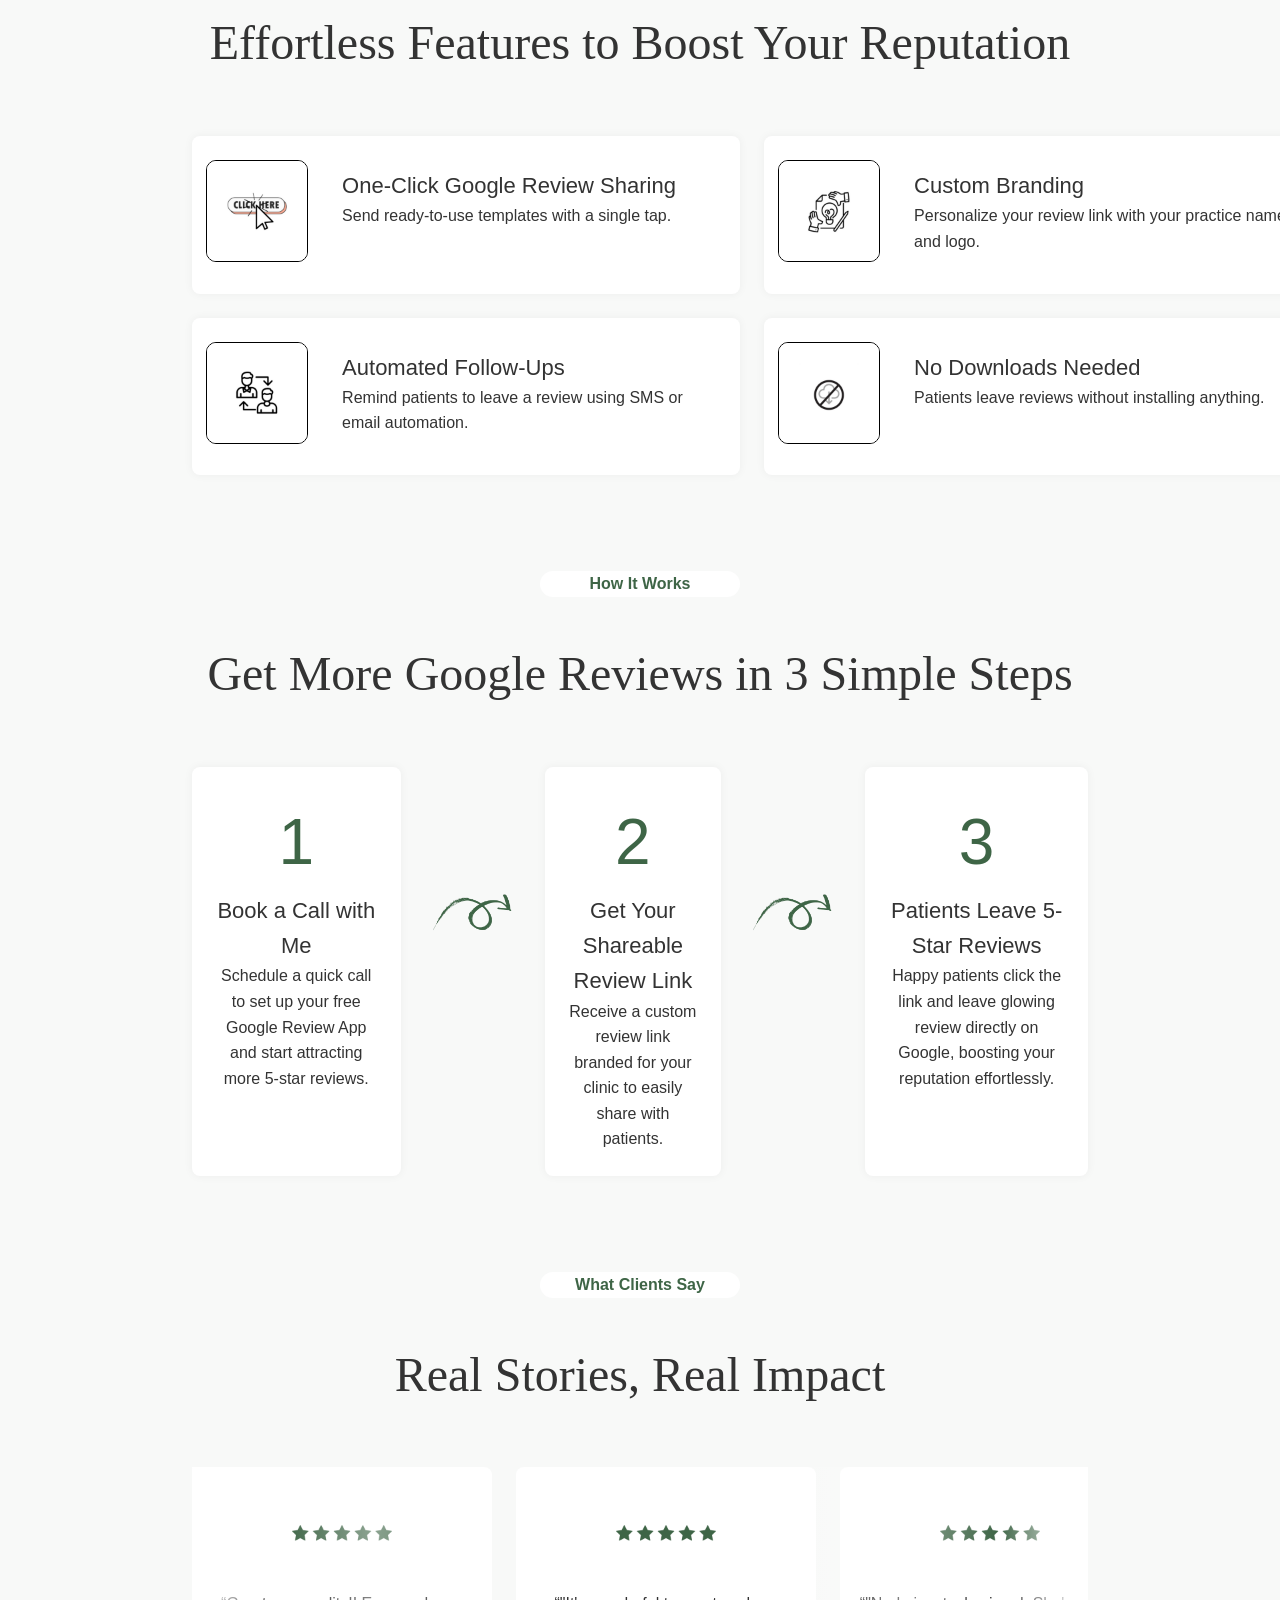
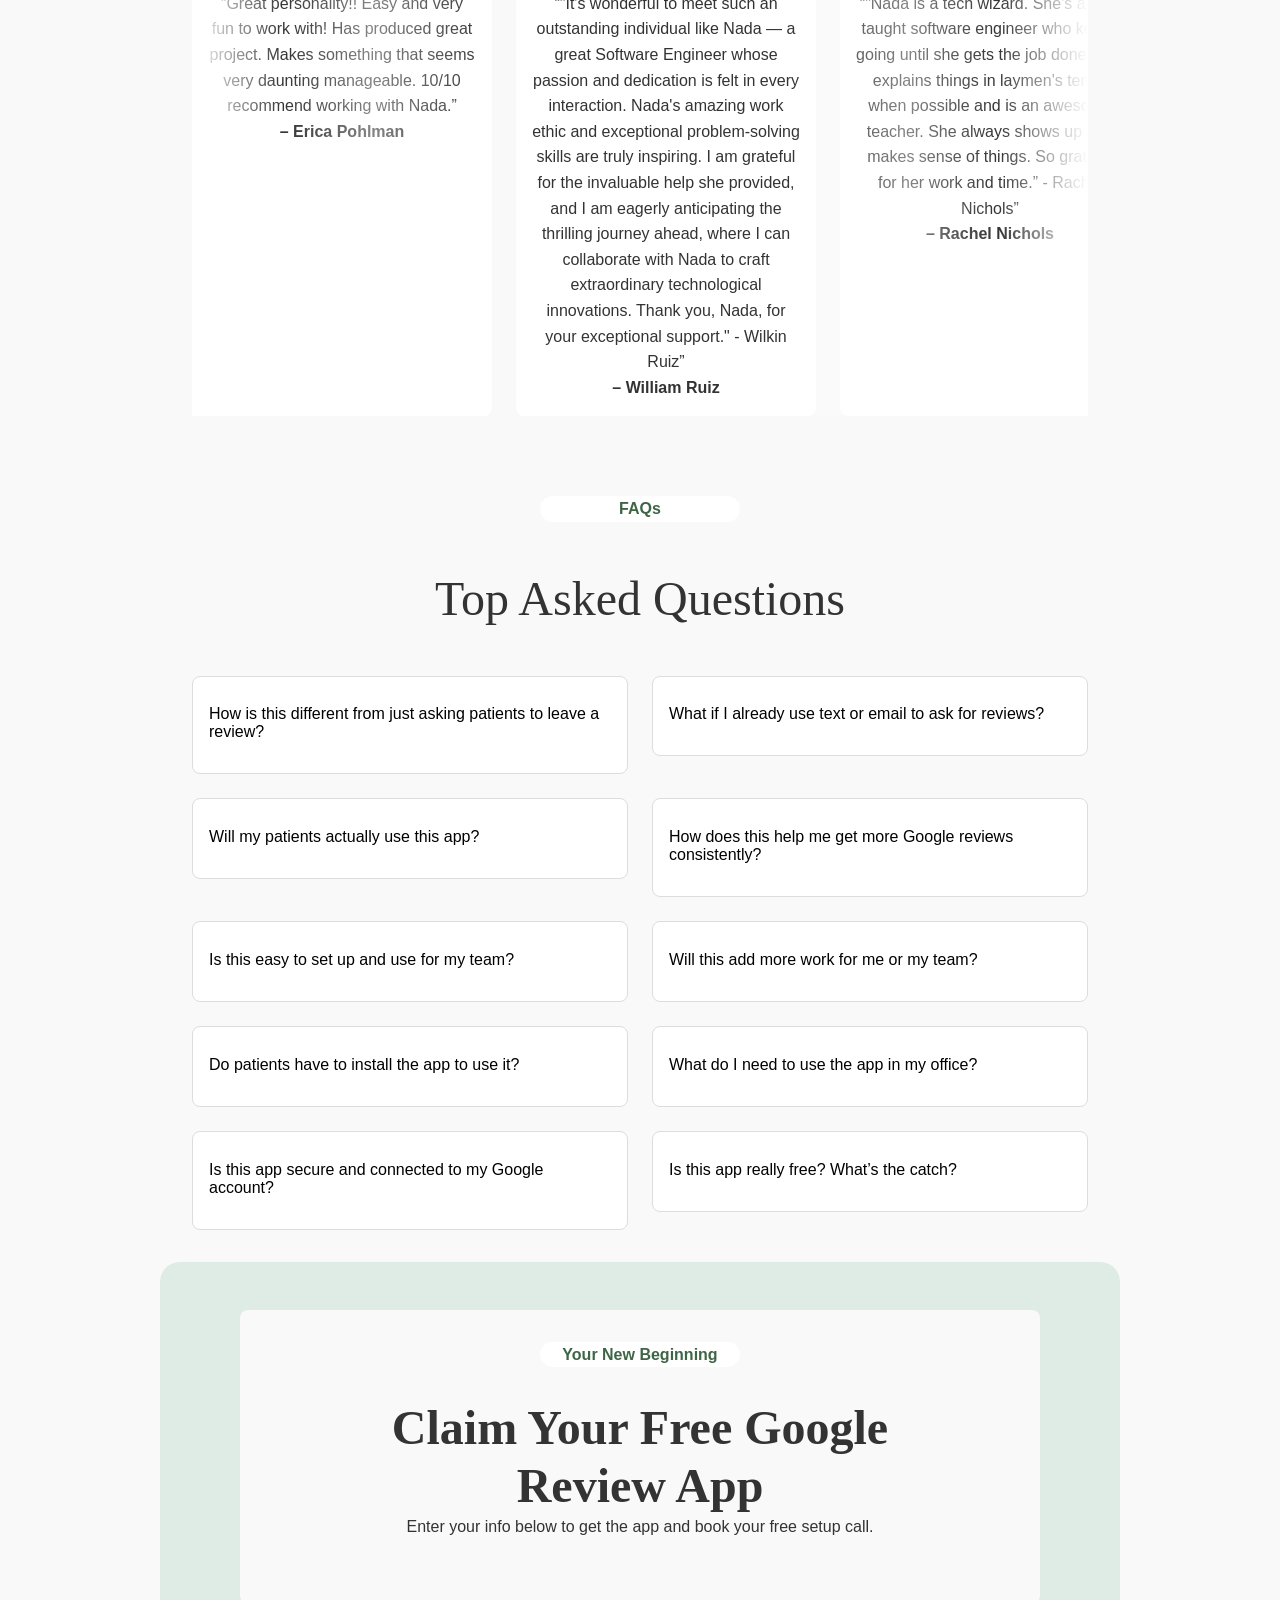
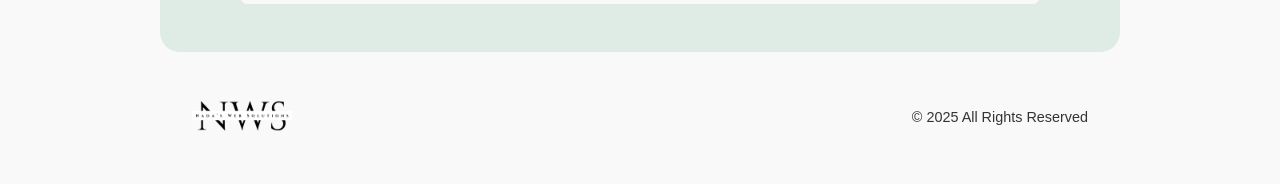
==== commit 410c1cb7: "Updated SEO and CTA" ====
--- a/index.html
+++ b/index.html
@@ -3,14 +3,39 @@
 <head>
   <meta charset="UTF-8" />
   <meta name="viewport" content="width=device-width, initial-scale=1.0" />
+  <meta name="title" content="Google Review App for Chiropractors | Nada’s Web Solutions">
+  <meta name="description" content="Get more 5-star Google reviews effortlessly with our free, branded Google Review App for chiropractic clinics. Book a free demo today.">
+  <meta name="robots" content="index, follow">
   <title>Google Review App</title>
   <link rel="icon" href="favicon.png" type="image/png">
   <link rel="stylesheet" href="styles.css" />
+  <script type="application/ld+json">
+{
+  "@context": "https://schema.org",
+  "@type": "SoftwareApplication",
+  "name": "Google Review App for Chiropractors",
+  "operatingSystem": "Web",
+  "applicationCategory": "BusinessApplication",
+  "offers": {
+    "@type": "Offer",
+    "price": "0.00",
+    "priceCurrency": "USD"
+  },
+  "publisher": {
+    "@type": "Organization",
+    "name": "Nada's Web Solutions"
+  },
+  "url": "https://chiroappreview.com",
+  "description": "Get more Google reviews effortlessly with our free app designed for chiropractic clinics."
+}
+</script>
 </head>
 <body>
   <header class="header">
         <div class="logo">
-            <img src="Logo.png" alt="Nada's Web Solutions logo" class="logo"/>
+            <a href="#hero">
+                <img src="Logo.png" alt="Nada's Web Solutions logo" class="logo"/>
+            </a>
         </div>
       
         <button class="menu-toggle" aria-label="Toggle menu">
@@ -23,9 +48,8 @@
             <a href="#features">Features</a>
             <a href="#how-it-works">How It Works</a>
             <a href="#testimonials">Testimonials</a>
-            <a href="https://calendly.com/ayronadas/30min" class="cta">
-                <img src="video.png" alt="icon" class="nav-icon">
-                <span class="cta-text">Book My Free Google Review App Now</span>
+            <a href="#convertkit-form" class="cta">
+                <span class="cta-text">Get My Free Google Review App</span>
             </a>
         </nav>
   </header>
@@ -35,16 +59,19 @@
       <h4>Digital Marketing</h4>
       <h1>Get More 5-Star Google Reviews Effortlessly</h1>
       <p>Boost your chiropractic practice’s reputation with our FREE Google Review App.</p>
-      <a href="https://calendly.com/ayronadas/30min" class="btn-primary">Book My Free Google Review App Now</a>
+      <div class="form-wrapper">
+            <script async data-uid="a9a47a7f6c" src="https://nadas-web-solutions.kit.com/a9a47a7f6c/index.js"></script>
+        </div>
     </div>
     <div class="hero-image">
       <img src="GoogelReview.jpg" alt="Illustration of mobile phone showing doctor getting 5-star reviews." />
     </div>
+    
   </section>
 
   <section class="problem" id="problem">
         <div class="problem-image">
-            <img src="problem-image.png" alt=""/>
+            <img src="problem-image.png" alt="Chiropractor at laptop looking at low google reviews on google business profile."/>
         </div>
         <div class="problem-text">
             <h4>The Chiro Challenge</h4>
@@ -53,7 +80,7 @@
             <div class="problem-grid">
                 <div class="problem-box">
                     <div class="problem-box-image">
-                        <img src="trust.png" alt=""/>
+                        <img src="trust.png" alt="A checkmark icon with line through it portraying lack of trust."/>
                     </div>
                     <div>
                         <h3>Low Star Ratings Hurt Trust</h3>
@@ -62,7 +89,7 @@
                 </div>
                 <div class="problem-box">
                     <div class="problem-box-image">
-                        <img src="time.png" alt=""/>
+                        <img src="time.png" alt="A stopwatch icon with a line through it portraying lack of time."/>
                     </div>
                     <div>
                         <h3>No Time to Chase Reviews</h3>
@@ -71,7 +98,7 @@
                 </div>
                 <div class="problem-box">
                     <div class="problem-box-image">
-                        <img src="email.png" alt=""/>
+                        <img src="email.png" alt="An email icon with a line through it portraying emails getting ignored."/>
                     </div>
                     <div>
                        <h3>Manual Follow-Ups Get Ignored</h3>
@@ -80,7 +107,7 @@
                 </div>
                 <div class="problem-box">
                       <div class="problem-box-image">
-                        <img src="money.png" alt=""/>
+                        <img src="money.png" alt="The dollar sign with a line through it portraying missing revenue."/>
                     </div>
                     <div>
                         <h3>Missing Revenue from Missed Searches</h3>
@@ -111,7 +138,7 @@
         </div>
     </div>
     <div class="solution-image">
-        <img src="GoogleReviewApp.png" alt=""/>
+        <img src="GoogleReviewApp.png" alt="Woman in chiropractic waiting using Nada's Web Solutions' Google Review App on the kiosk."/>
     </div>
   </section>
 
@@ -279,20 +306,14 @@
     </div>
   </section>
 
-  <section class="cta-section" id="cta-section">
+  <section class="cta-section" id="convertkit-form">
         <div class="cta-box">
             <h4>Your New Beginning</h4>
             <h3>Claim Your Free Google Review App</h3>
-            <p>Schedule a quick call to learn more and start boosting your online reputation.</p>
-            <a href="https://calendly.com/ayronadas/30min" class="btn-primary">Book My Free Google Review App Now</a>
-        </div>
-        <div class="cta-afterbox">
-            <h3>Stay in the Loop</h3>
-            <p>Not quite ready to book? No problem!</p>
-            <p>Join our email list to get helpful tips, updates, and exclusive offers to grow your practice.</p>
-        </div>
-        <div class="form-wrapper">
+            <p>Enter your info below to get the app and book your free setup call.</p>
+            <div class="form-wrapper">
             <script async data-uid="a9a47a7f6c" src="https://nadas-web-solutions.kit.com/a9a47a7f6c/index.js"></script>
+            </div>
         </div>
     </section>
 
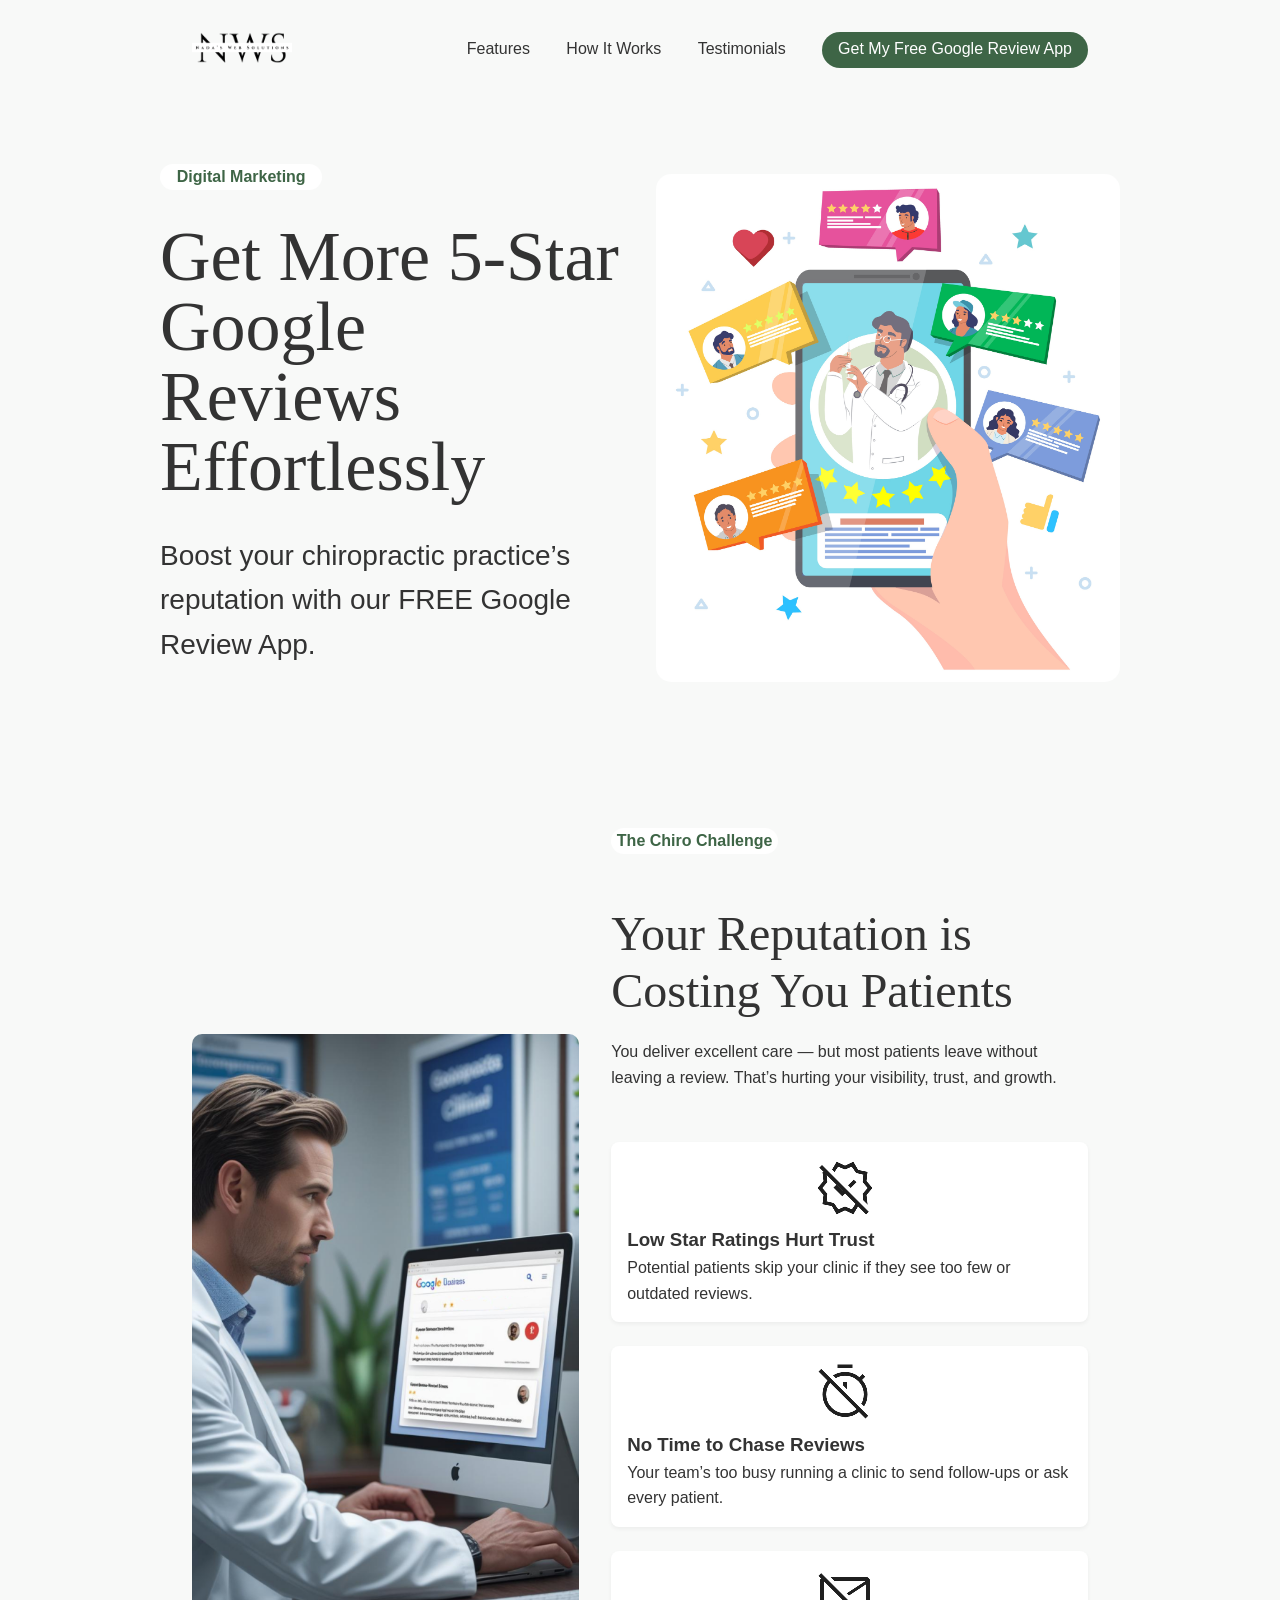
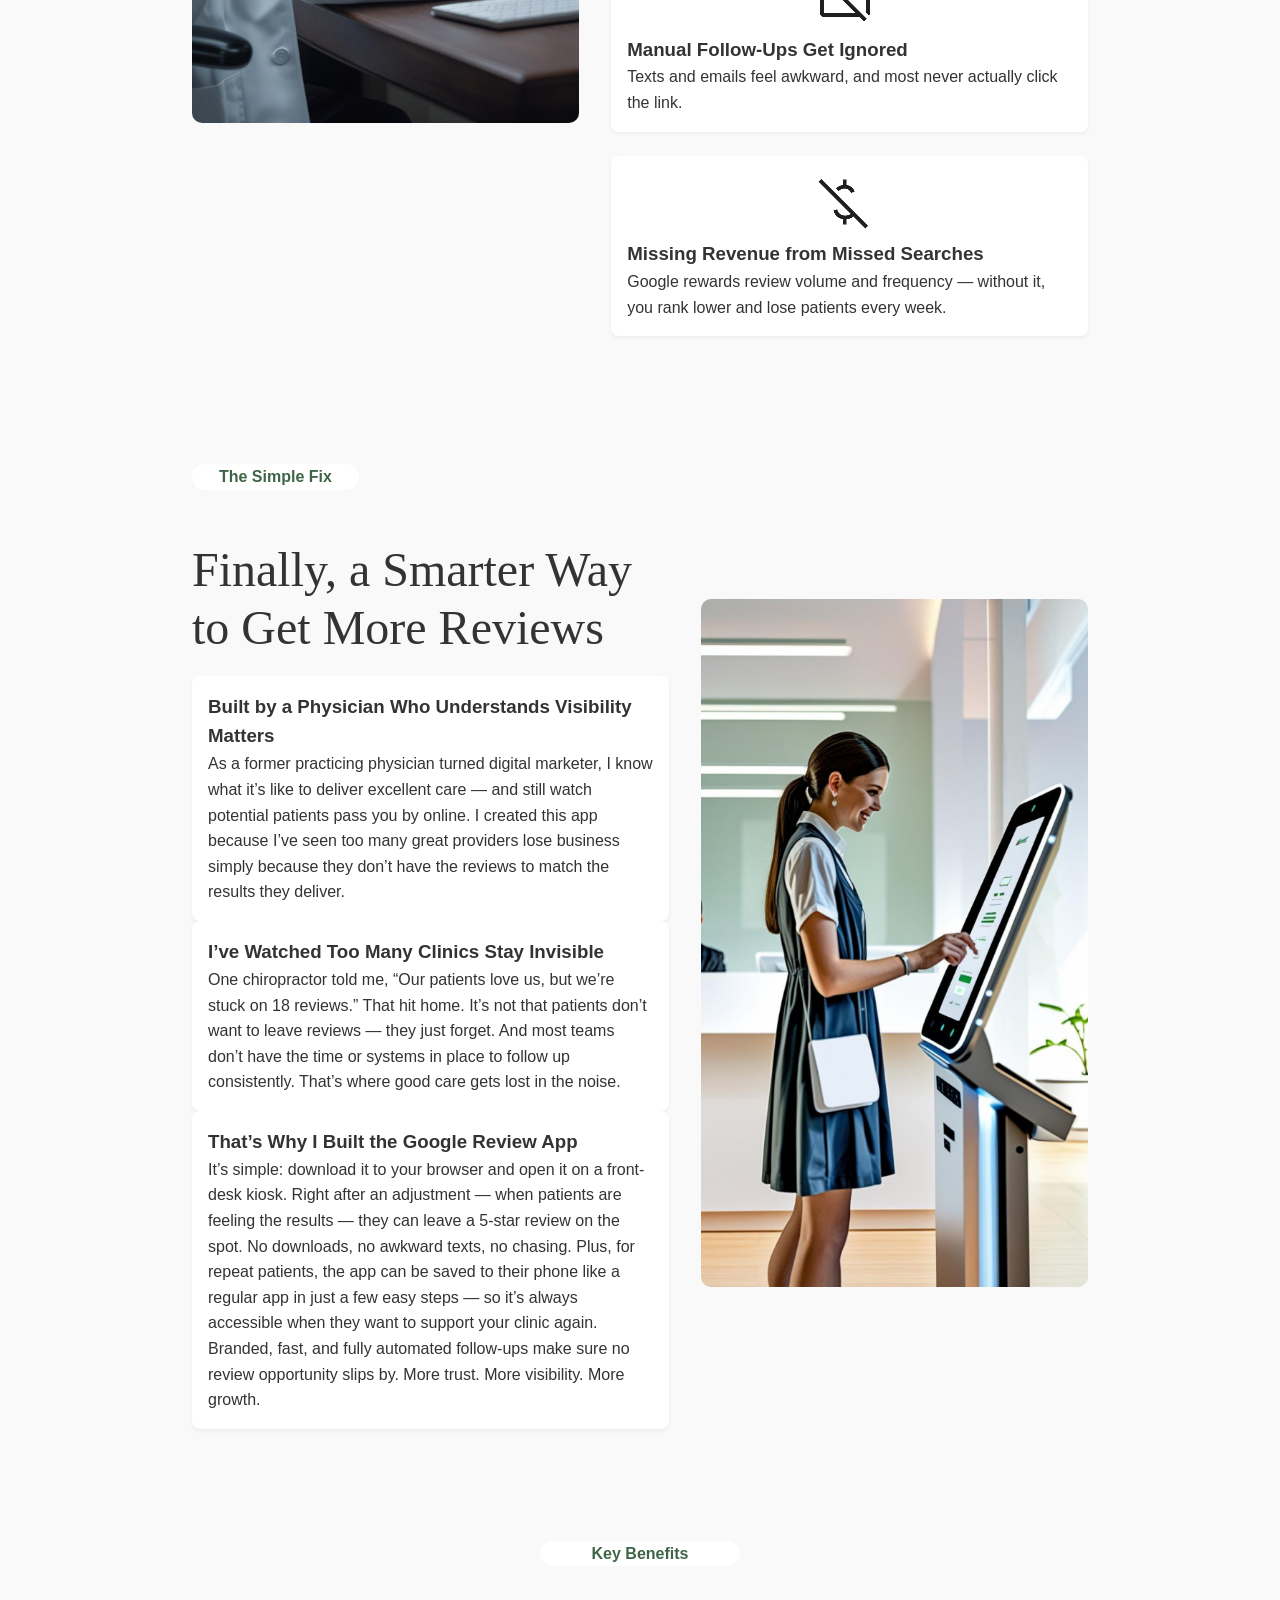
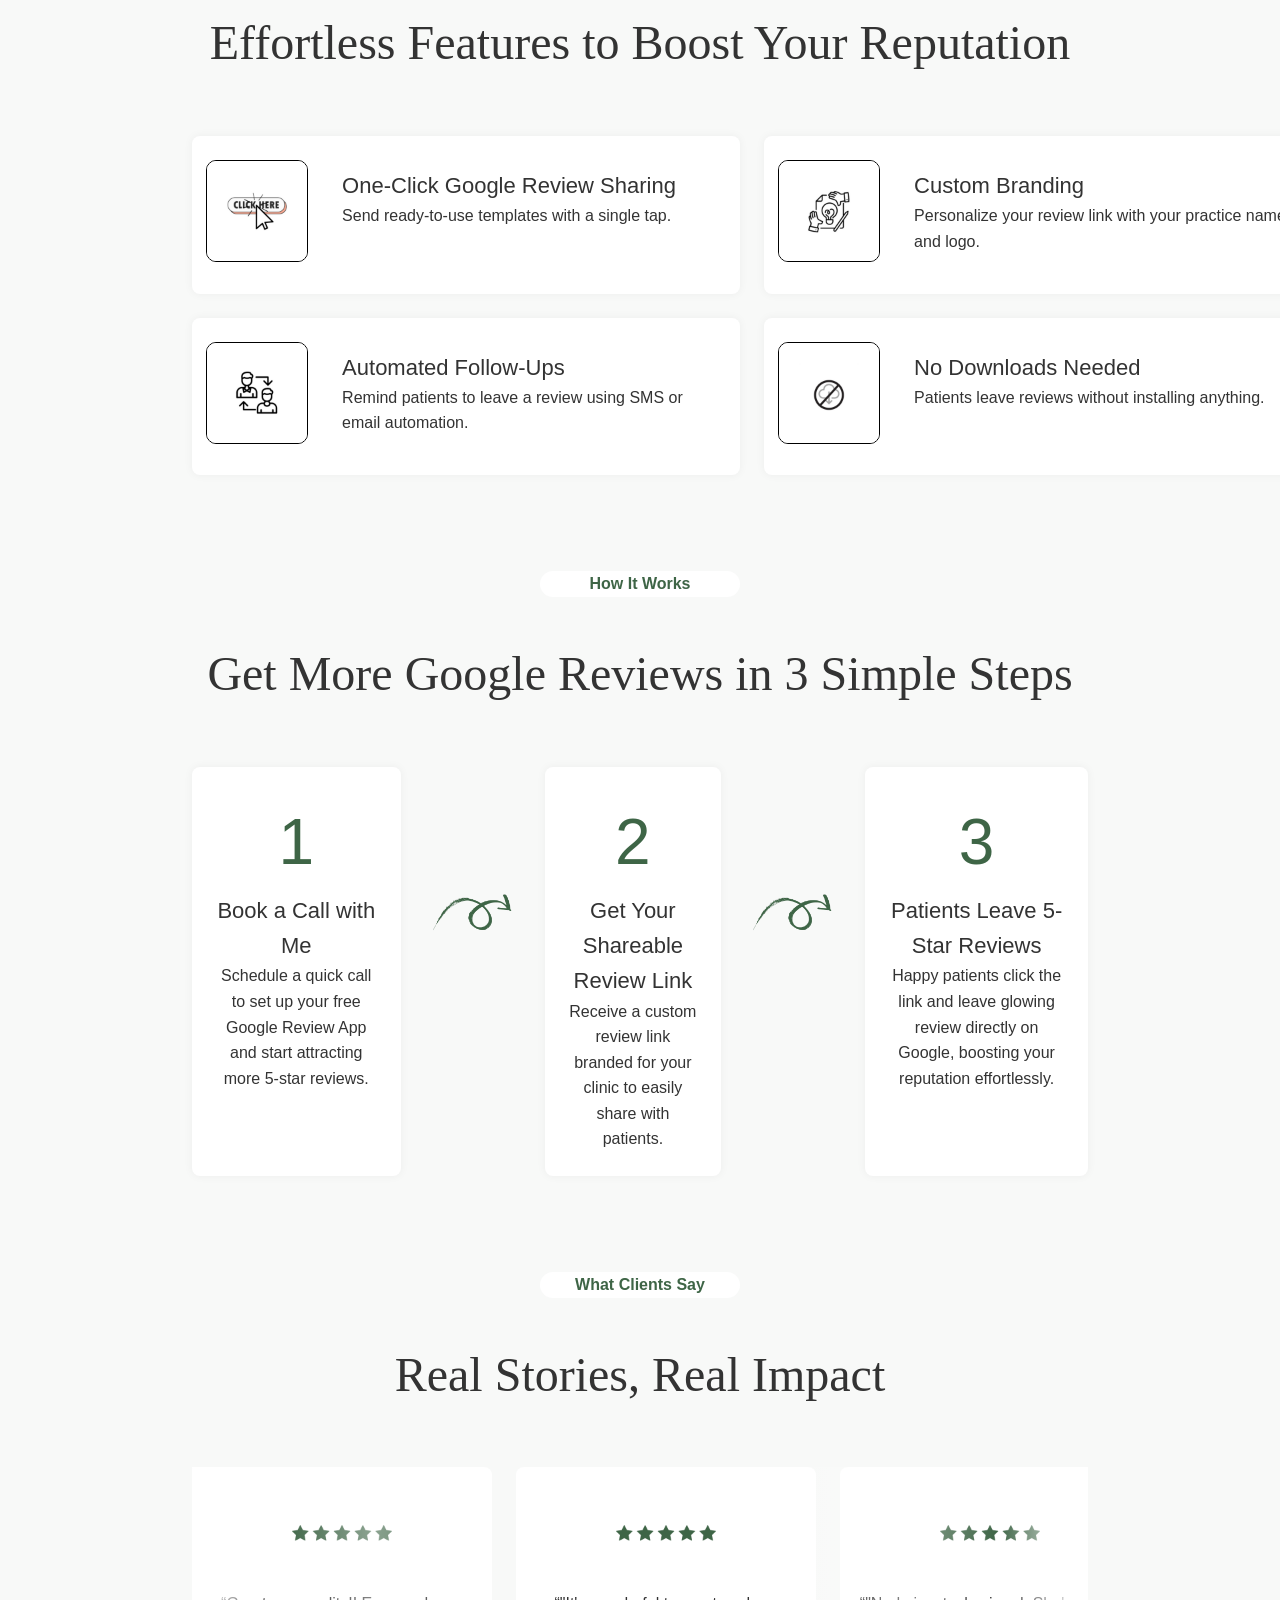
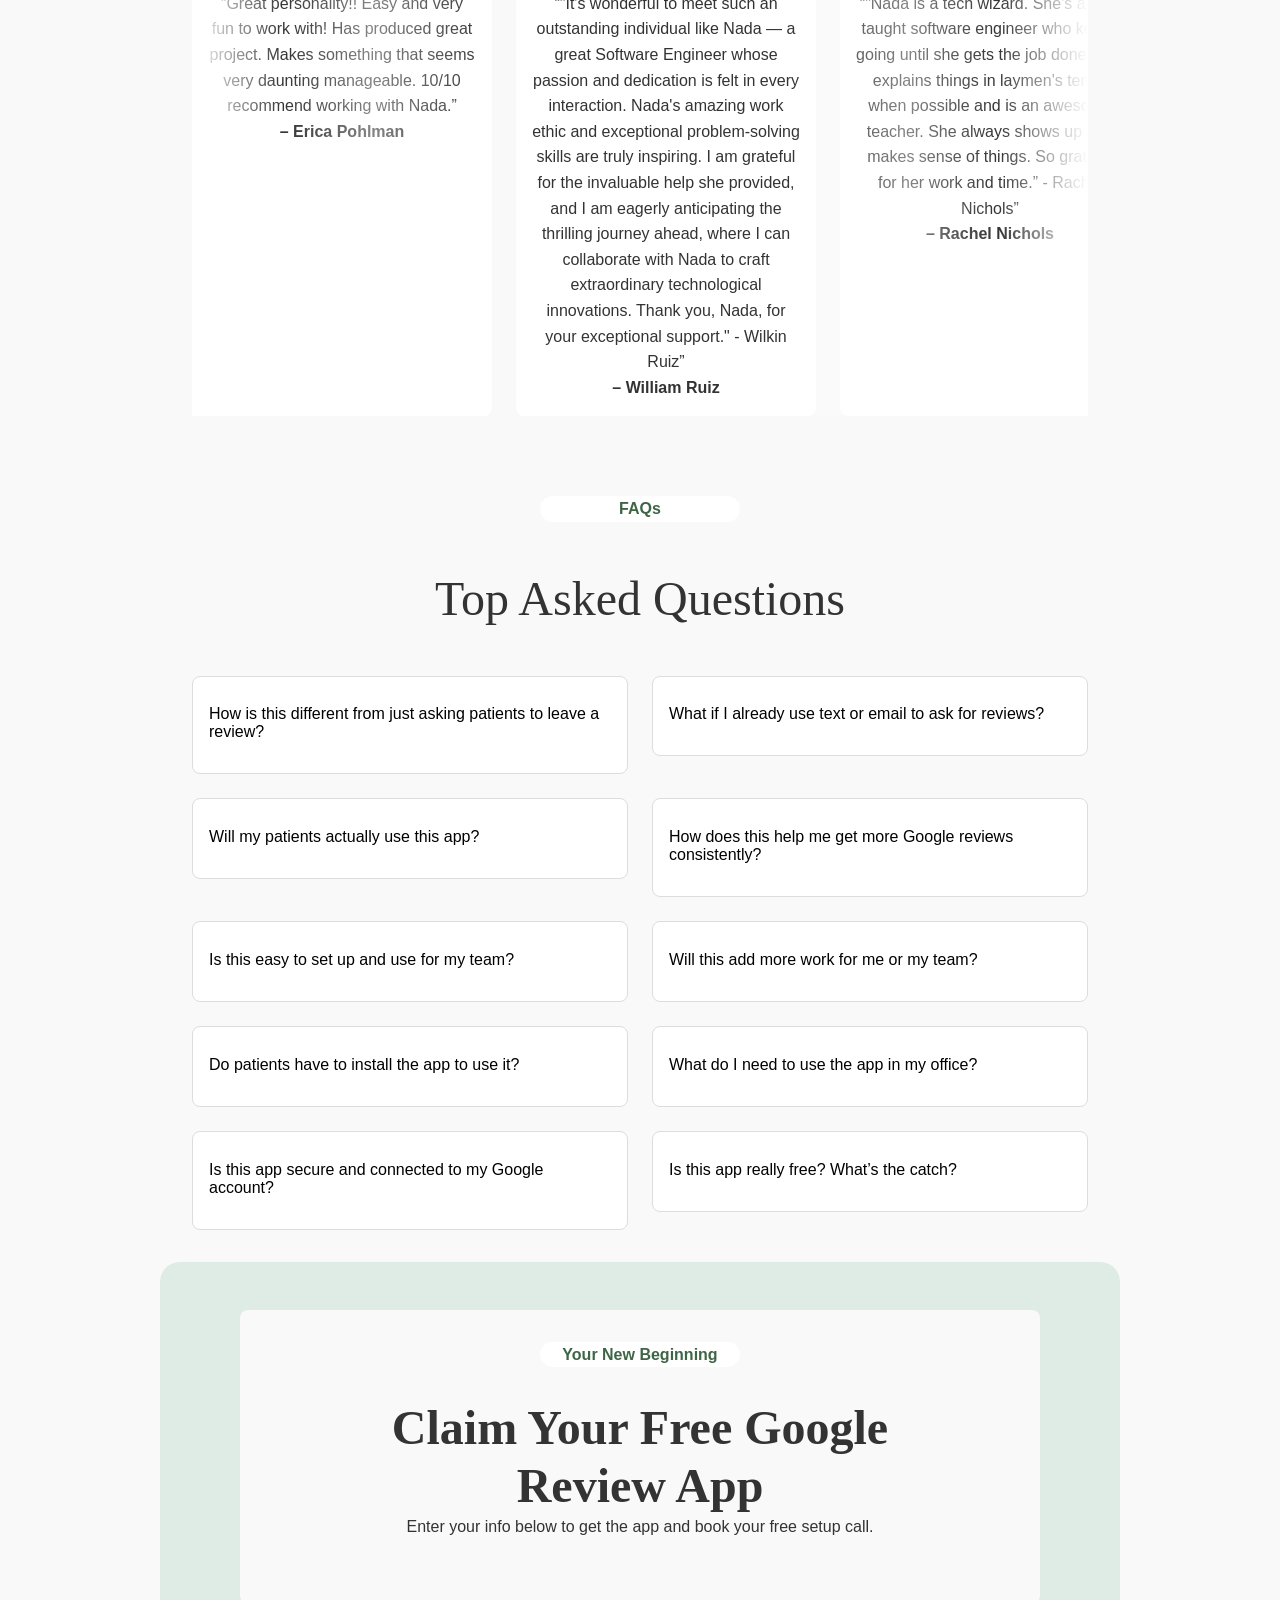
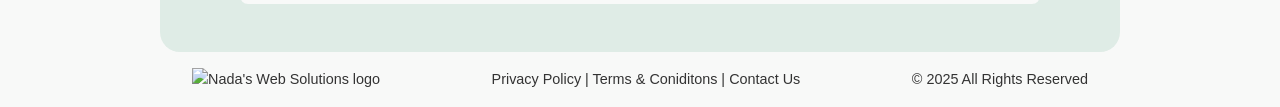
==== commit 17014fd4: "Adding Privacy Policy and Terms and Conditions" ====
--- a/index.html
+++ b/index.html
@@ -6,7 +6,7 @@
   <meta name="title" content="Google Review App for Chiropractors | Nada’s Web Solutions">
   <meta name="description" content="Get more 5-star Google reviews effortlessly with our free, branded Google Review App for chiropractic clinics. Book a free demo today.">
   <meta name="robots" content="index, follow">
-  <title>Google Review App</title>
+  <title>FREE Google Review App</title>
   <link rel="icon" href="favicon.png" type="image/png">
   <link rel="stylesheet" href="styles.css" />
   <script type="application/ld+json">
@@ -318,7 +318,14 @@
     </section>
 
   <footer class="footer">
-    <img src="Logo.png" class="logo"/>
+    <a href="index.html">
+        <img src="logo.png" alt="Nada's Web Solutions logo" class="logo"/>
+    </a>
+    <div class="footer-menu">
+        <a href="privacy-policy.html">Privacy Policy</a> |
+        <a href="terms-conditions.html">Terms & Coniditons</a> |
+        <a href="mailto:nada@nadasmith.com">Contact Us</a>
+    </div>
     <p>© 2025 All Rights Reserved</p>
   </footer>
 
--- a/styles.css
+++ b/styles.css
@@ -527,6 +527,14 @@
   display: none;
 }
 
+.policy-list {
+  margin-left: 2rem;
+}
+
+.policy-list li {
+  margin-bottom: 1rem;
+}
+
 /* Responsive adjustments for screens smaller than 768px */
 @media (max-width: 768px) {
   body {
